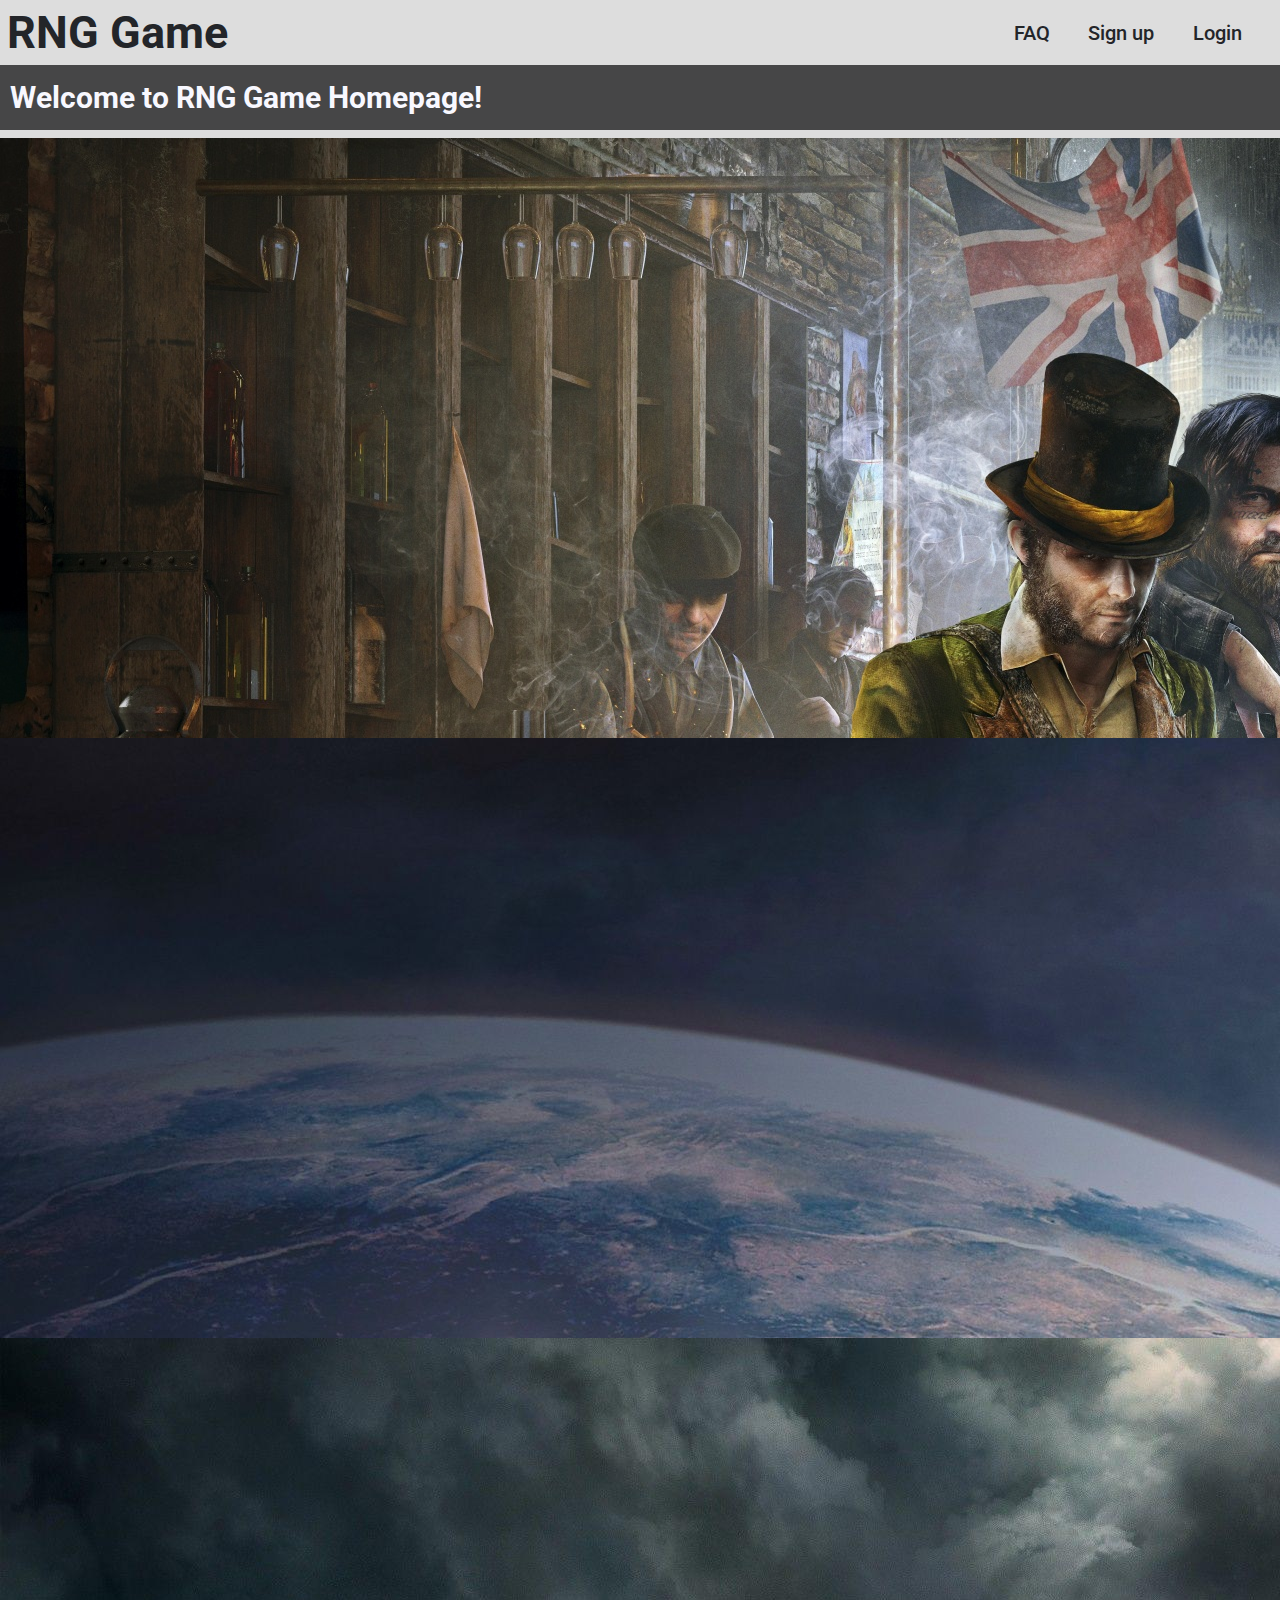
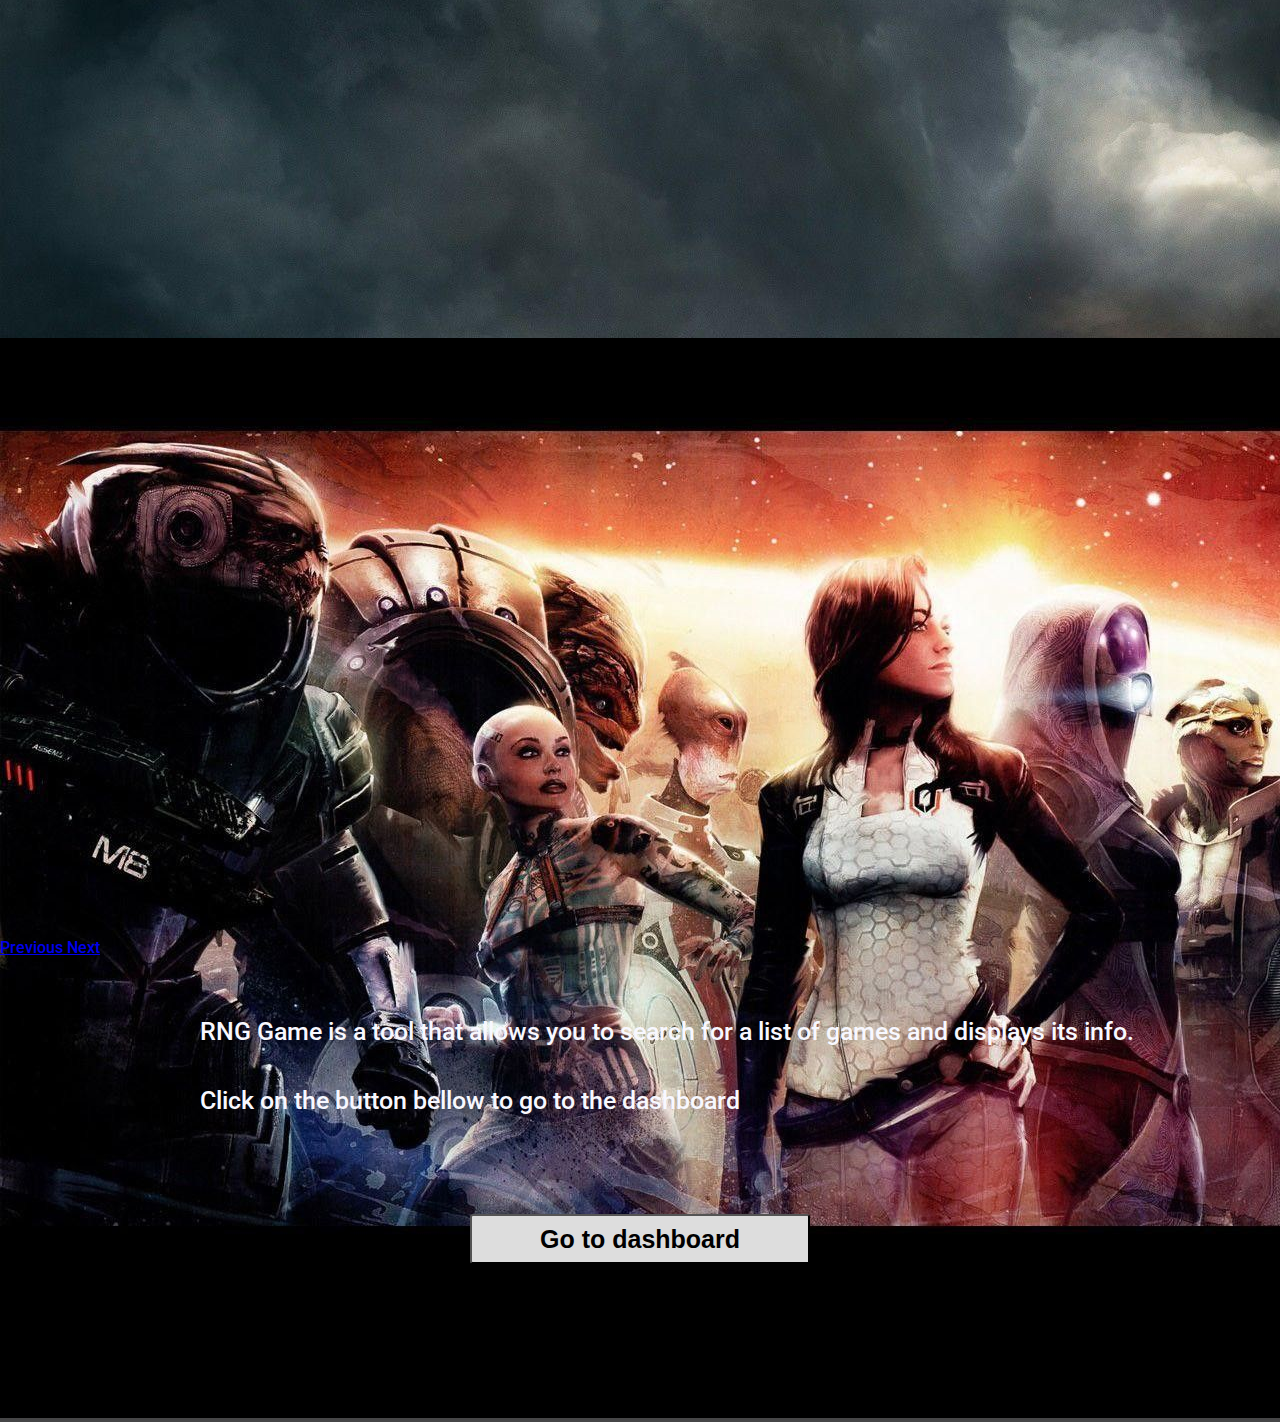
==== index.html @ 37b10940 "Add slides img. Made index responsive." ====
<!DOCTYPE html>
<html lang="en">
<head>
    <meta charset="UTF-8">
    <meta name="viewport" content="width=device-width, initial-scale=1, shrink-to-fit=no">
    <link rel="stylesheet" href="https://cdn.jsdelivr.net/npm/bootstrap@4.5.3/dist/css/bootstrap.min.css" integrity="sha384-TX8t27EcRE3e/ihU7zmQxVncDAy5uIKz4rEkgIXeMed4M0jlfIDPvg6uqKI2xXr2" crossorigin="anonymous">
    <link
      href="https://fonts.googleapis.com/css2?family=Roboto:wght@500&display=swap"
      rel="stylesheet"
    />
    <title>RNG Game</title>
    <link rel="stylesheet" href="css/main.css"/>
</head>
<body>
    <header>
      <nav>
       <div class = "nav-container">
        <div class = "title">
        <h1><a class = "title-link" href="index.html">RNG Game</a></h1>
        </div>
        <ul class = "nav-menu">
            <!--NAV BUTTONS-->
            <li><a href="faq.html">FAQ</a></li>
            <li><a href="signup.html">Sign up</a></li>
            <li><a href="login.html">Login</a></li>
        </ul>
       </div>
      </nav> 
      <section>
        <div class = "header-title">
          <h2 class = "index-header">Welcome to RNG Game Homepage!</h2>
          </div>
        </header>
        <div id="carouselExampleFade" class="carousel slide carousel-fade" data-ride="carousel">
          <div class="carousel-inner">
            <div class="carousel-item active">
              <img src="/images/slide1.jpg" class="d-block w-100" alt="index-background">
            </div>
            <div class="carousel-item">
              <img src="images/slide2.jpg" class="d-block w-100" alt="index-background2">
            </div>
            <div class="carousel-item">
              <img src="images/slide3.jpg" class="d-block w-100" alt="gta-slide">
            </div>
            <div class="carousel-item">
              <img src="images/masseffect.jpg" class="d-block w-100" alt="masseffect-background">
            </div>
          </div>
          <a class="carousel-control-prev" href="#carouselExampleFade" role="button" data-slide="prev">
            <span class="carousel-control-prev-icon" aria-hidden="true"></span>
            <span class="sr-only">Previous</span>
          </a>
          <a class="carousel-control-next" href="#carouselExampleFade" role="button" data-slide="next">
            <span class="carousel-control-next-icon" aria-hidden="true"></span>
            <span class="sr-only">Next</span>
          </a>
        </div>
        </section>
          <div class = "text-box-index">
            <div class =div-p1>
           <p class = "p2">RNG Game is a tool that allows you to search for a list of games and displays its info.</p>
          </div>
          <div class = div-p2>
           <p class = "p3"> Click on the button bellow to go to the dashboard</p>
          </div>
          </div>
           <div class = "button-div">
           <a onclick="getGames"  href="dashboard.html"><button  id ="list-btn" class ="random-game-btn" type = "button">Go to dashboard</button></a> 
       </div>
    <script src="scripts/API.js"></script>
    <script src="https://code.jquery.com/jquery-3.5.1.slim.min.js" integrity="sha384-DfXdz2htPH0lsSSs5nCTpuj/zy4C+OGpamoFVy38MVBnE+IbbVYUew+OrCXaRkfj" crossorigin="anonymous"></script>
<script src="https://cdn.jsdelivr.net/npm/bootstrap@4.5.3/dist/js/bootstrap.bundle.min.js" integrity="sha384-ho+j7jyWK8fNQe+A12Hb8AhRq26LrZ/JpcUGGOn+Y7RsweNrtN/tE3MoK7ZeZDyx" crossorigin="anonymous"></script>
   </body> 
  <!-- Footer -->
<footer class="page-footer font-small blue">

  <!-- Copyright -->
  <div class="footer-copyright text-center py-3">© 2020 Copyright
    <a href="https://mdbootstrap.com/"></a>
  </div>
  <!-- Copyright -->

</footer>
<!-- Footer -->
</html>
---- css/main.css ----
/* --- CSS RESET --- */

html,
body,
div,
span,
applet,
object,
iframe,
h1,
h2,
h3,
h4,
h5,
h6,
p,
blockquote,
pre,
a,
abbr,
acronym,
address,
big,
cite,
code,
del,
dfn,
em,
img,
ins,
kbd,
q,
s,
samp,
small,
strike,
strong,
sub,
sup,
tt,
var,
b,
u,
i,
center,
dl,
dt,
dd,
ol,
ul,
li,
fieldset,
form,
label,
legend,
table,
caption,
tbody,
tfoot,
thead,
tr,
th,
td,
article,
aside,
canvas,
details,
embed,
figure,
figcaption,
footer,
header,
hgroup,
menu,
nav,
output,
ruby,
section,
summary,
time,
mark,
audio,
video {
  margin: 0;
  padding: 0;
  border: 0;
  vertical-align: baseline;
  box-sizing: border-box;
}
/* HTML5 display-role reset for older browsers */
article,
aside,
details,
figcaption,
figure,
footer,
header,
hgroup,
menu,
nav,
section {
  display: block;
  box-sizing: border-box;
}
body {
  line-height: 1;
}
ol,
ul {
  list-style: none;
}
blockquote,
q {
  quotes: none;
}
blockquote:before,
blockquote:after,
q:before,
q:after {
  content: "";
  content: none;
}
table {
  border-collapse: collapse;
  border-spacing: 0;
}

/* --- CSS RESET END --- */

:root {

--grey-color: #DDDDDD;
--text-color: #232529;
--blue-color: #4db2e0;
--white-color: #F8F8FF;
--background-color: #232325d7;

    
}

/* Mobile phones */

/* Body */

body {
    font-family: 'Roboto', sans-serif;
    font-weight: 500;
    line-height: normal;
    background-color: var(--background-color);
    width: 100%
    
    
}


@media only screen and (max-width: 768px) {
    
    nav {
        position:relative;
        background-color: var(--grey-color);
        color: var(--text-color);
        width: 100%;
        height: 17vw;
        display: flex;
        justify-content: space-between;
        align-items: center
    }
    
    .nav-container {
        position: relative;
        color: var(--text-color);
        width: 100%;
        display:flex;
        justify-content: space-between;
        align-items: center;
    }
    
    h1 {
        padding-left: 7px;
        
        
    }
    
    .title-link{
        text-decoration: none;
        color: var(--text-color);
        font-size: 7vw;
        
        
    }
    
    .title-link:hover {
        text-decoration: none;
        color: var(--blue-color)
    }
    
    .nav-menu {
        display:flex;
        padding-right: 7px;
    }
    
    li {
        padding-left: 10px;
        
    }
    
    
    li a {
        text-decoration: none;
        font-size: 3.5vw;
        color: var(--text-color);
    }
    
    li a:focus {
        text-decoration:none;
        color: var(--blue-color)
    }
    
    li a:hover {
        text-decoration:none;
        color: var(--blue-color)
    }
    
    
    .header-title{
        width: 100%;
        margin-top: 5%;
        padding-bottom: 3vw;
        border-bottom: 1vw solid var(--grey-color)
        
    }
    
    .index-header{
    
        display: inline-block;
        width: 100%;
        
    
    }
    
    h2 {
        width: 50%;
        margin: 0 auto;
        font-size: 5.5vw;
        color: var(--white-color)
    }
    
    .header-subtitle {
        width: 50%;
        margin: 0 auto;
        
    }
    
        
    
    .text-box-index {
        display: flex;
        flex-direction: column;
        padding:10vw 10vw 5vw 10vw;
        color: var(--white-color);
        text-align: center;
    
    }

    
    p {
        padding-bottom: 3vw;
        font-size: 3vw;
        width: 100%;
        text-align: justify;
    }
    

.button-div {
    text-align: center;
    padding-bottom: 10vw;

}

    .random-game-btn {
        margin-top: 1.5%;
        background-color: var(--grey-color);
        border: 1vw solid var(--grey-color);
        font-size: 3vw;
        width: 40%;
        border-radius: 0.5vw;
        font-weight: bold;
    
        
       
    }
    
    
    
  footer {
      font-size: 11px;
      color: var(--text-color);
  }



/*Signup & Login*/





.signup-title {
    width: 50%;
    margin: 0 auto;
    margin-top: 7%;
    padding-bottom: 7vw;
}



.wrapper {

    margin-left: 3%;
    margin-right: 3%;
}

.signup-form {

    display: flex;
    flex-direction: column;

}

.input-fields {
    display: flex;
    flex-direction: column;
    width: 100%;
    
}

input {
    width: 100%;
    margin-bottom: 3vw;
    height: 5vw;
    font-size: 2.5vw;
    background-color: var(--white-color);
    color: var(--text-color);
    
}


.submit-div {
    margin-left: 0;
}

.submit-btn {
    background-color: var(--grey-color);
    padding: 2vw;
    border-radius: 1vw;
    width: 34vw;
    font-size: 3vw;
    font-weight: bold;
    

}





/*Dashboard*/

.gameslist-title {
    width: 100%;
    margin-top: 3%;
    margin-bottom: 4%;
    
    
}

.display-text {

    width: 100%;
    font-size: 4.3vw;
    padding-left: 3.2%;
    
    
    
    
}


.games-list {
    margin-top: 5%;
    margin-left: 20%;
    
}

.dashboard-btns-group{
    width: 100%;
    display:flex;
    flex-direction: row;
    align-content: space-around;

}

.dashboard-btns {
    padding-top: 1vw;
    padding-bottom: 1vw;
    border-radius: 0.2vw;
    width: 100%;
    font-size: 3vw;
    margin-left: 10%

    
    
    
}

.dashboard-border {
    height: 5vw;
    border-bottom: 0.7vw solid var(--grey-color); 
}



.games-list img{
    width: 100%;
}

.games-list h5 {
    font-size: 4.5vw;
}

.games-list p {

    font-size: 3.5vw;
}

/*FAQ*/

.FAQ-title {
    
    margin-top: 7%; 
    width: 100%;
    margin-bottom: 5%;
    
}

.FAQ-h2 {
    
    display: inline-block;
    margin-left: 13%;
    width: 100%;
    font-size: 5.5vw;
}


}


@media only screen and (min-width: 769px) {
    
    nav {
           position:relative;
           background-color: var(--grey-color);
           color: var(--text-color);
           width: 100%;
           height: 65px;
           display: flex;
           justify-content: space-between;
           align-items: center
       }
   
       .nav-container {
           position: relative;
           color: var(--text-color);
           width: 100%;
           display:flex;
           justify-content: space-between;
           align-items: center;
       }   
   
   
       h1 {
           padding-left: 7px;
           
           
       }
   
       .title-link{
           text-decoration: none;
           color: var(--text-color);
           font-size: 45px;
           
           
       }
       
       .title-link:hover {
           text-decoration: none;
           color: var(--blue-color)
       }
   
       .nav-menu {
           display:flex;
           justify-content: space-between;
           padding-right: 3vw;
       }
       
       li {
           padding-left: 3vw;
           
       }
       
       
       li a {
           text-decoration: none;
           font-size: 20px;
           color: var(--text-color);
       }
       
       li a:focus {
           text-decoration:none;
           color: var(--blue-color)
       }
       
       li a:hover {
           text-decoration:none;
           color: var(--blue-color)
       }
       
       
       .header-title{
           width: 100%;
           margin-top: 15px;
           padding-bottom: 10px;
           border-bottom: 8px solid var(--grey-color)
           
       }
       
       .index-header{
       
           display: inline-block;
           width: 100%;
           
       
       }
       
       h2 {
           width: 50%;
           margin: 0 auto;
           font-size: 30px;
           color: var(--white-color);
           padding-left: 10px;
           padding-bottom: 5px;
       }
       
       .header-subtitle {
           width: 50%;
           margin: 0 auto;
           
       }
       
       .carousel-item {
           height: 400px ;
           background: no-repeat center center scroll;
           -webkit-background-size: cover;
           -moz-background-size: cover;
           -o-background-size: cover;
           background-size: cover;
           object-fit: cover !important;
   
       }
   
       
           
   
       .text-box-index {
           
           
           padding-top: 60px;
           color: var(--white-color);
           padding-left: 50px;
           padding-bottom: 30px;
        
           
       }

       .button-div {
        text-align: center;
        padding-bottom: 10vw;
    
    }

       
       p {
           padding-bottom: 40px;
           font-size: 25px;
           width: 100%;
           
       }
       
       
       .random-game-btn {
           margin-top: 1.5%;
           background-color: var(--grey-color);
           width: 40%;
           height: 50px;
           font-size: 25px;
           border-radius: 3px;
           font-weight: bold;
           
           
          
       }
       
       
       footer {
           top: 90%; 
           left: 0; 
           right: 0; 
           bottom: 0;
           min-width: 200px;
          
       
       }
       
       footer p {
           margin-top: 60px;
           color: var(--white-color);
           font-size: 9px;
           text-align: center; 
       
       }
   
   
   }


   @media only screen and (min-width: 1025px) {


    nav {
        position:relative;
        background-color: var(--grey-color);
        color: var(--text-color);
        width: 100%;
        height: 65px;
        display: flex;
        justify-content: space-between;
        align-items: center
    }

    .nav-container {
        position: relative;
        color: var(--text-color);
        width: 100%;
        display:flex;
        justify-content: space-between;
        align-items: center;
    }   


    h1 {
        padding-left: 7px;
        
        
    }

    .title-link{
        text-decoration: none;
        color: var(--text-color);
        font-size: 45px;
        
        
    }
    
    .title-link:hover {
        text-decoration: none;
        color: var(--blue-color)
    }

    .nav-menu {
        display:flex;
        justify-content: space-between;
        padding-right: 3vw;
    }
    
    li {
        padding-left: 3vw;
        
    }
    
    
    li a {
        text-decoration: none;
        font-size: 20px;
        color: var(--text-color);
    }
    
    li a:focus {
        text-decoration:none;
        color: var(--blue-color)
    }
    
    li a:hover {
        text-decoration:none;
        color: var(--blue-color)
    }
    
    
    .header-title{
        width: 100%;
        margin-top: 15px;
        padding-bottom: 10px;
        border-bottom: 8px solid var(--grey-color)
        
    }
    
    .index-header{
    
        display: inline-block;
        width: 100%;
        
    
    }
    
    h2 {
        width: 50%;
        margin: 0 auto;
        font-size: 30px;
        color: var(--white-color);
        padding-left: 10px;
        padding-bottom: 5px;
    }
    
    .header-subtitle {
        width: 50%;
        margin: 0 auto;
        
    }
    
    .carousel-item {
        height: 600px ;
        background: no-repeat center center scroll;
        -webkit-background-size: cover;
        -moz-background-size: cover;
        -o-background-size: cover;
        background-size: cover;
        object-fit: cover !important;

    }

    
        

    .text-box-index {
        
        
        padding-top: 60px;
        color: var(--white-color);
        padding-left: 200px;
        padding-bottom: 40px;
     
        
    }

    

    .button-div {
     text-align: center;
     padding-bottom: 10vw;
 
 }

    
    p {
        padding-bottom: 40px;
        font-size: 25px;
        width: 100%;
        
    }
    
    
    .random-game-btn {
        margin-top: 1.5%;
        background-color: var(--grey-color);
        max-width: 340px;
        height: 50px;
        font-size: 25px;
        border-radius: 3px;
        font-weight: bold;
        
        
       
    }
    
    
    footer {
        top: 90%; 
        left: 0; 
        right: 0; 
        bottom: 0;
        min-width: 200px;
       
    
    }
    
    footer p {
        margin-top: 60px;
        color: var(--white-color);
        font-size: 9px;
        text-align: center; 
    
    }












}
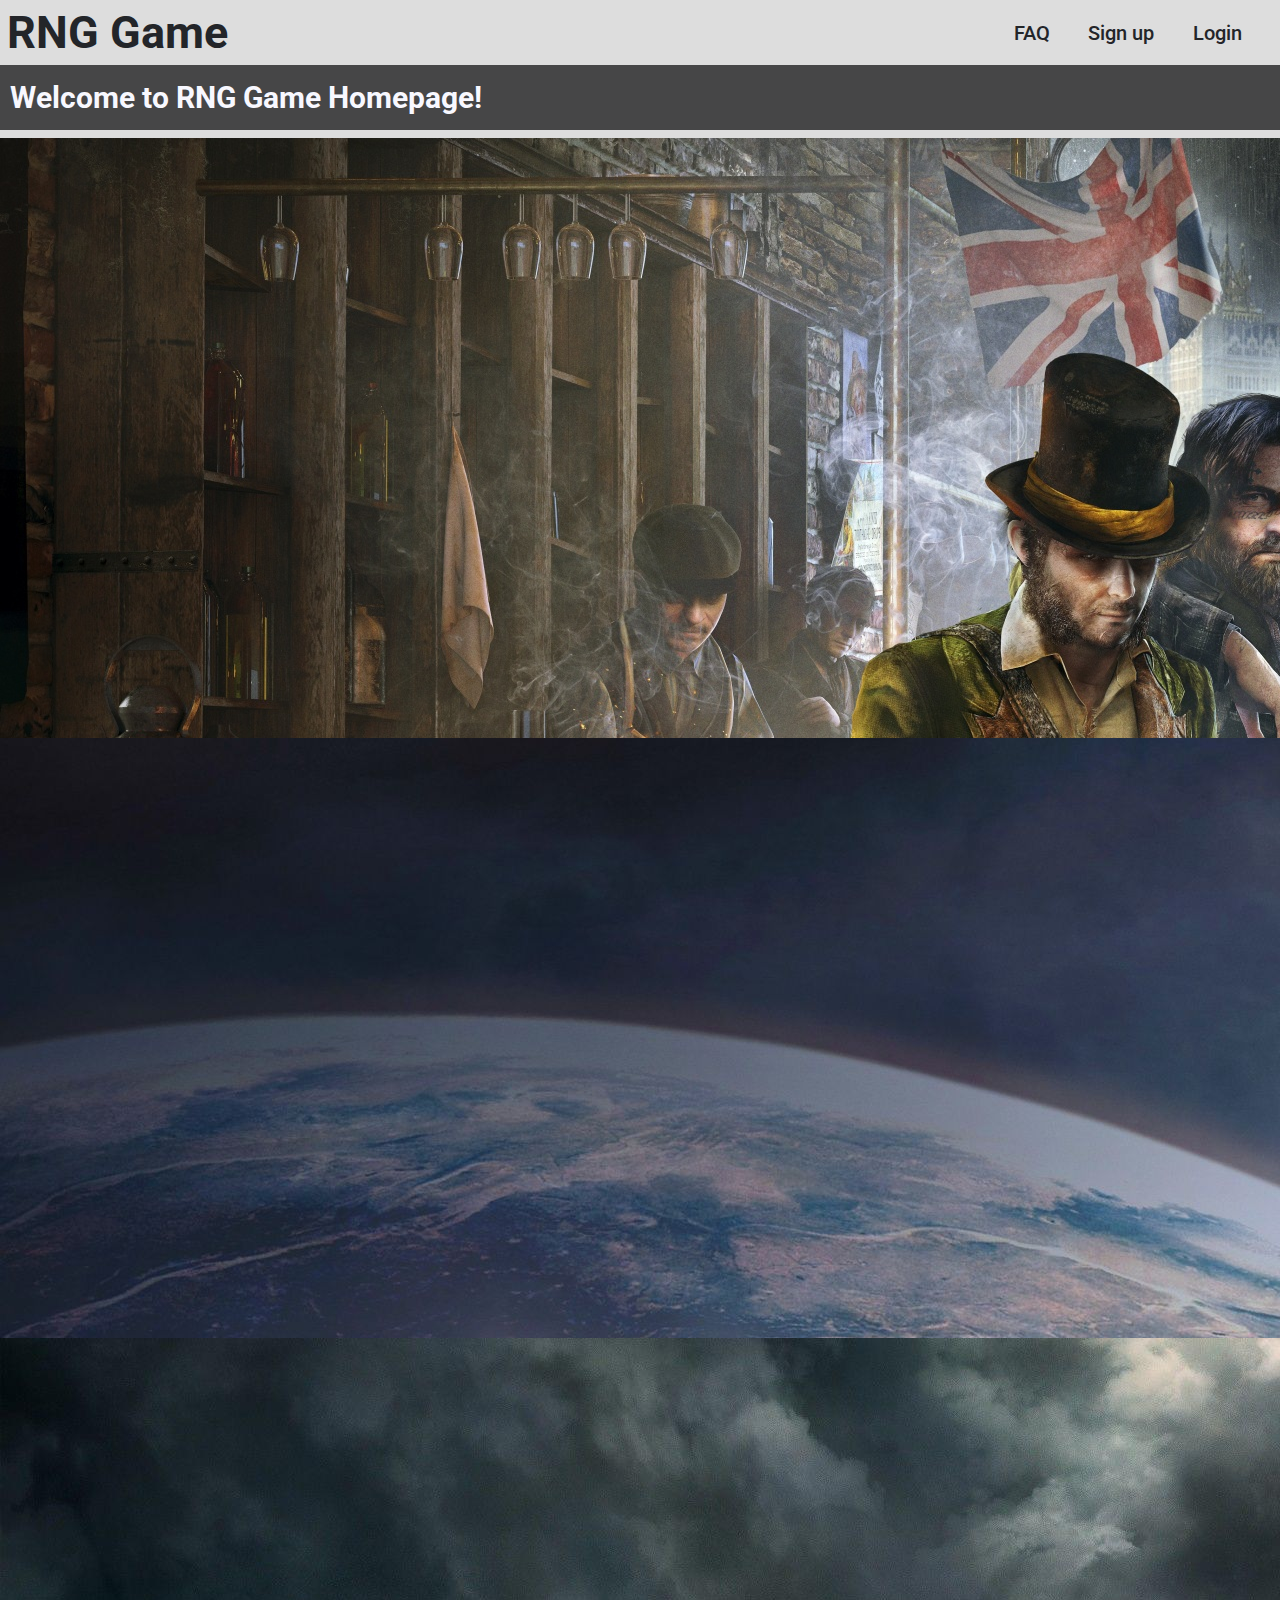
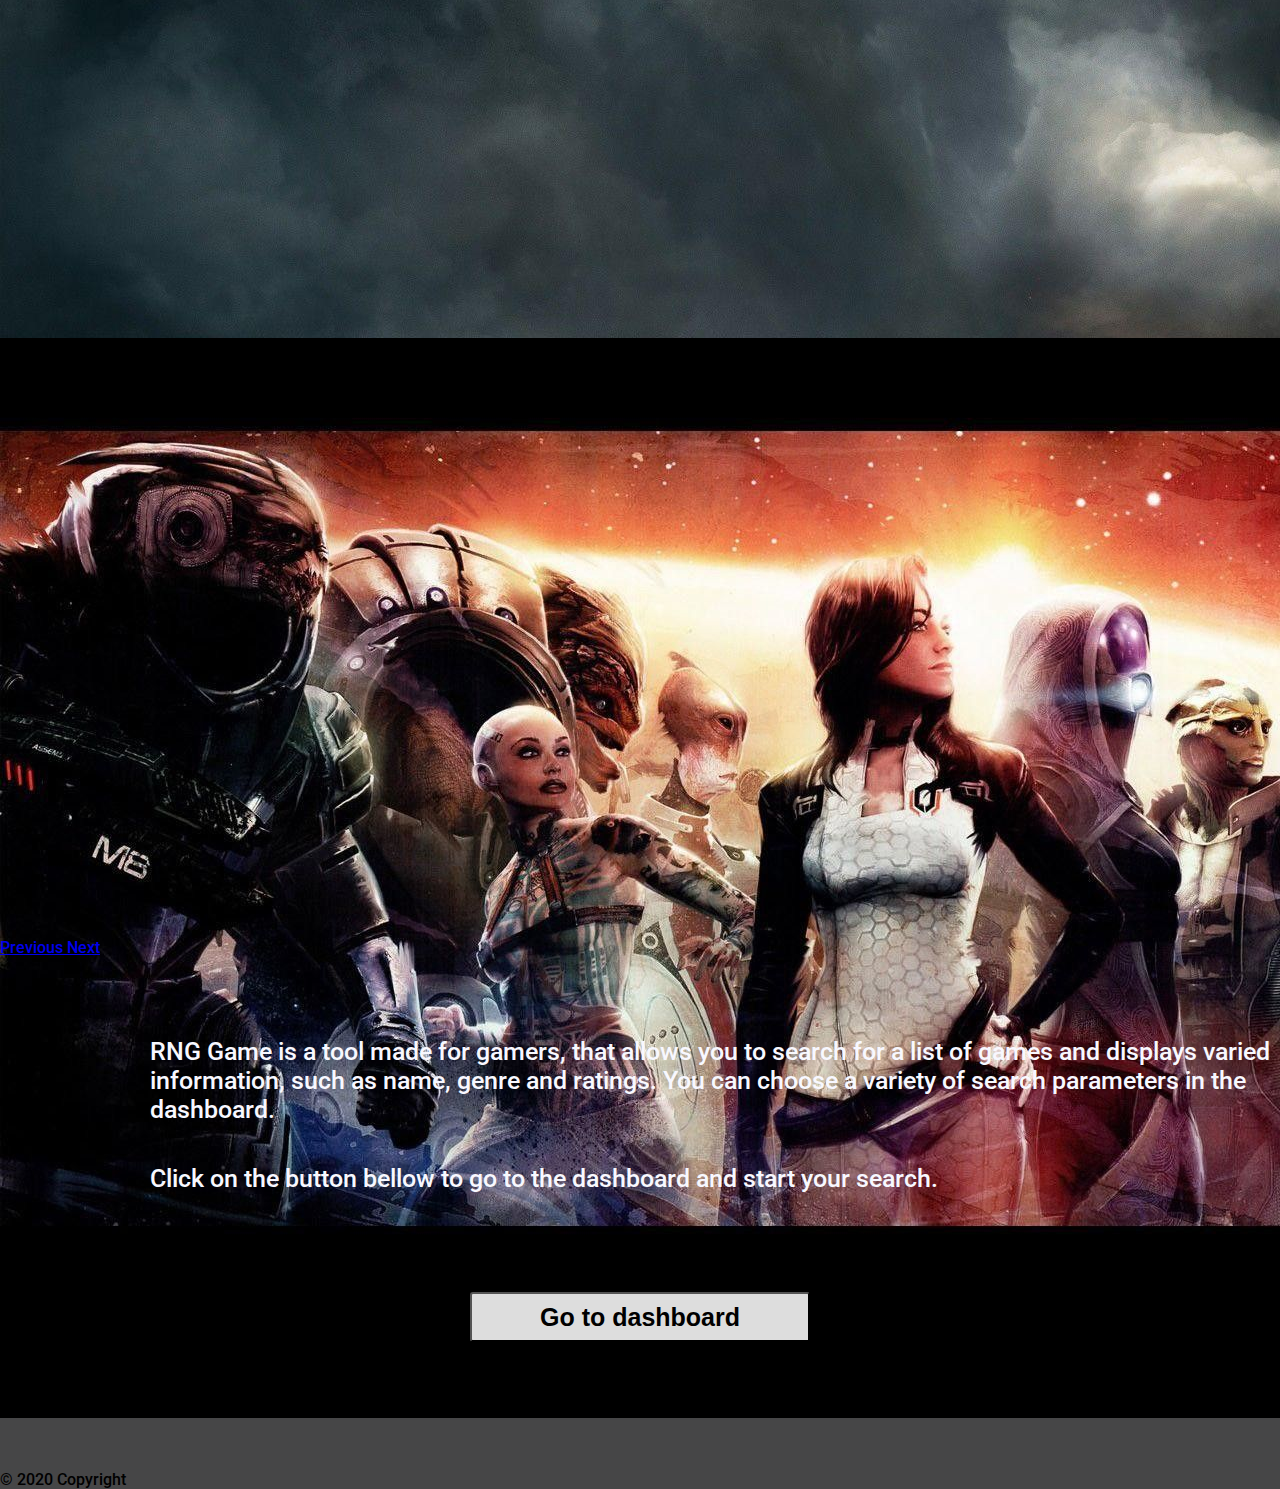
==== commit fb8c0a51: "Add randomList.js with function.Change styling on dashboard h2." ====
--- a/index.html
+++ b/index.html
@@ -58,14 +58,14 @@
         </section>
           <div class = "text-box-index">
             <div class =div-p1>
-           <p class = "p2">RNG Game is a tool that allows you to search for a list of games and displays its info.</p>
+           <p class = "p2">RNG Game is a tool made for gamers, that allows you to search for a list of games and displays varied information, such as name, genre and ratings. You can choose a variety of search parameters in the dashboard.</p>
           </div>
           <div class = div-p2>
-           <p class = "p3"> Click on the button bellow to go to the dashboard</p>
+           <p class = "p3"> Click on the button bellow to go to the dashboard and start your search.</p>
           </div>
           </div>
            <div class = "button-div">
-           <a onclick="getGames"  href="dashboard.html"><button  id ="list-btn" class ="random-game-btn" type = "button">Go to dashboard</button></a> 
+           <a   href="dashboard.html"><button  id ="list-btn" class ="random-game-btn" type = "button">Go to dashboard</button></a> 
        </div>
     <script src="scripts/API.js"></script>
     <script src="https://code.jquery.com/jquery-3.5.1.slim.min.js" integrity="sha384-DfXdz2htPH0lsSSs5nCTpuj/zy4C+OGpamoFVy38MVBnE+IbbVYUew+OrCXaRkfj" crossorigin="anonymous"></script>
--- a/css/main.css
+++ b/css/main.css
@@ -633,6 +633,83 @@
    }
 
 
+/*dashboard*/
+
+.gameslist-title {
+    margin-top: 7%;
+    padding-bottom: 15px;
+    text-align: center;
+    width: 100%;
+    
+    
+    
+}
+
+.display-text {
+
+    width: 100%;
+    font-size: 30px;
+    padding-left: 3.2%;
+    
+    
+    
+    
+}
+
+
+.games-list {
+
+    display: flex;
+    flex-direction: column;
+    margin: 0 auto;
+    
+    
+    
+}
+
+.dashboard-btns-group{
+    width: 100%;
+    display:flex;
+    flex-direction: row;
+    align-content: space-around;
+    padding-left: 40px;
+
+}
+
+.dashboard-btns {
+    padding-top: 1vw;
+    padding-bottom: 1vw;
+    border-radius: 0.2vw;
+    width: 100%;
+    font-size: 3vw;
+    margin-left: 10%
+
+    
+    
+    
+}
+
+.dashboard-border {
+    height: 5vw;
+    border-bottom: 0.7vw solid var(--grey-color); 
+}
+
+
+
+.games-list img{
+    width: 100%;
+}
+
+.games-list h5 {
+    font-size: 4.5vw;
+}
+
+.games-list p {
+
+    font-size: 3.5vw;
+}
+
+
    @media only screen and (min-width: 1025px) {
 
 
@@ -753,9 +830,9 @@
     .text-box-index {
         
         
-        padding-top: 60px;
+        padding-top: 80px;
         color: var(--white-color);
-        padding-left: 200px;
+        padding-left: 150px;
         padding-bottom: 40px;
      
         
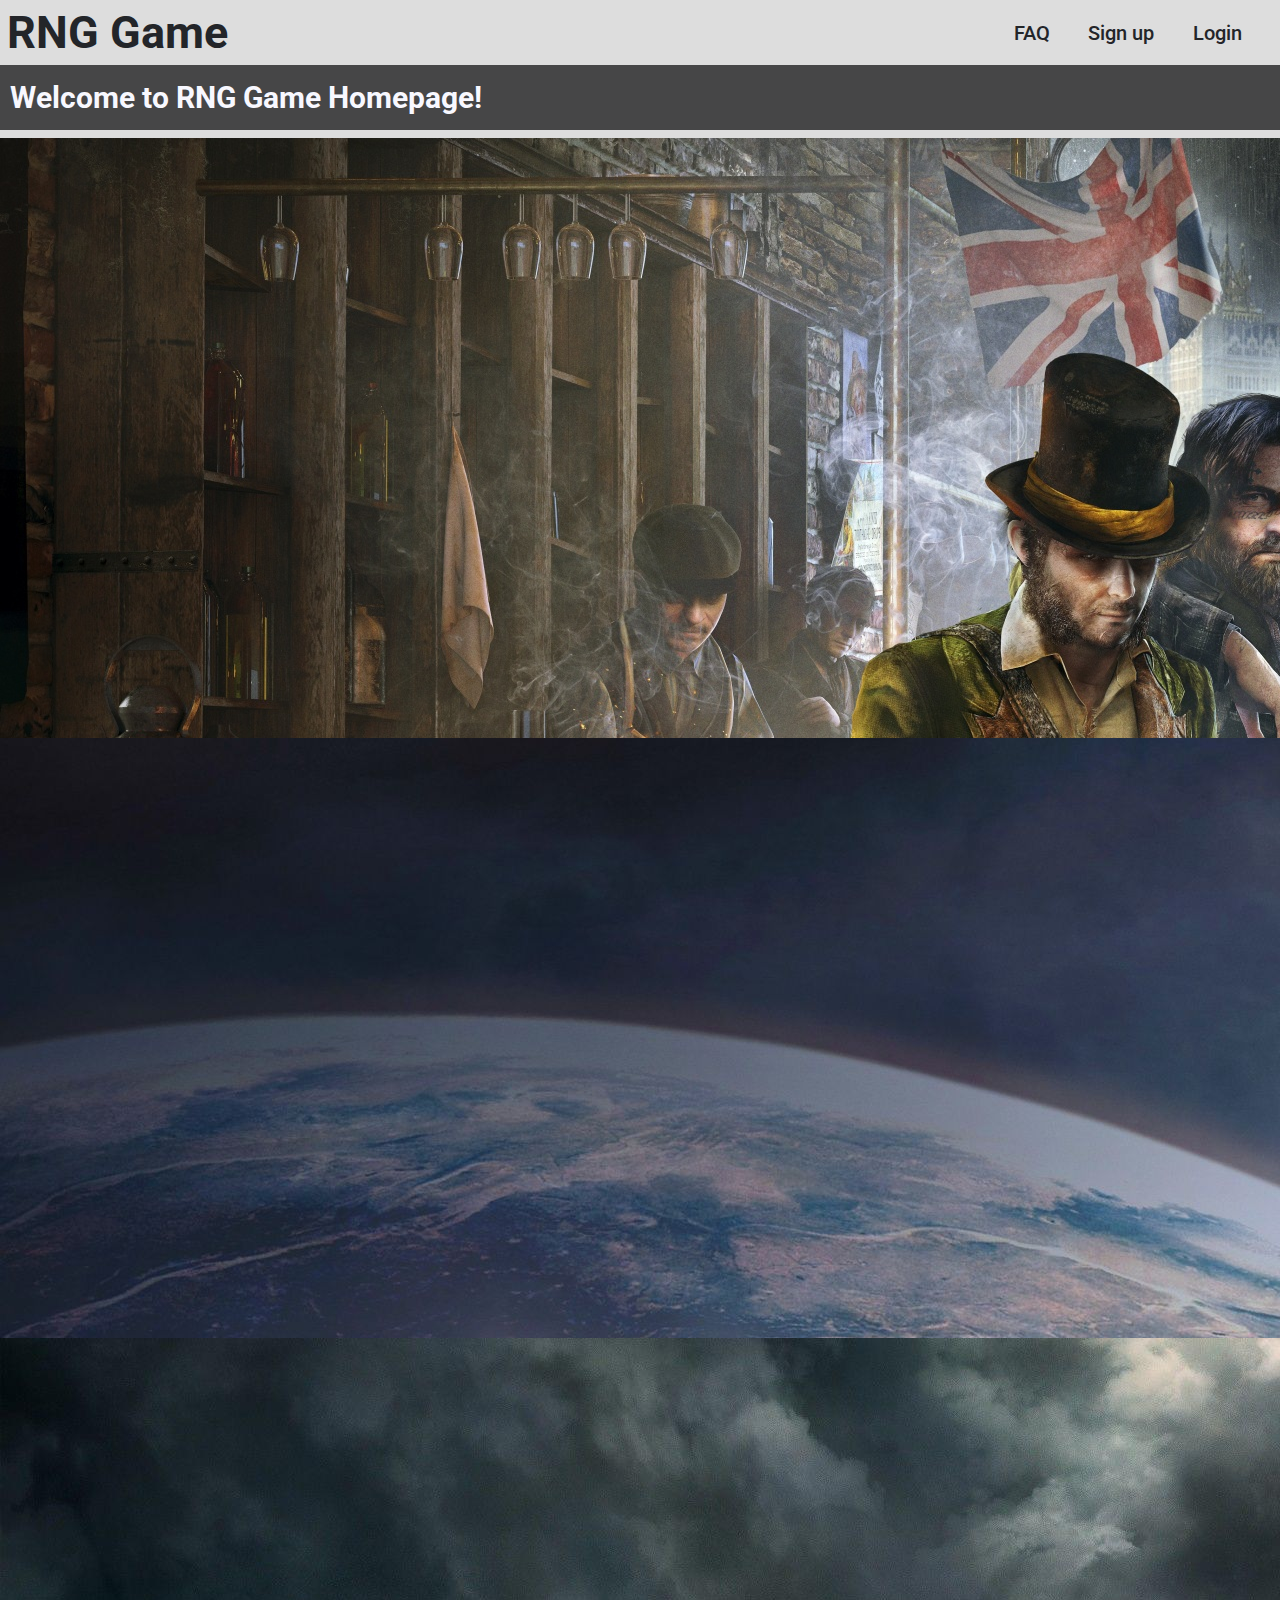
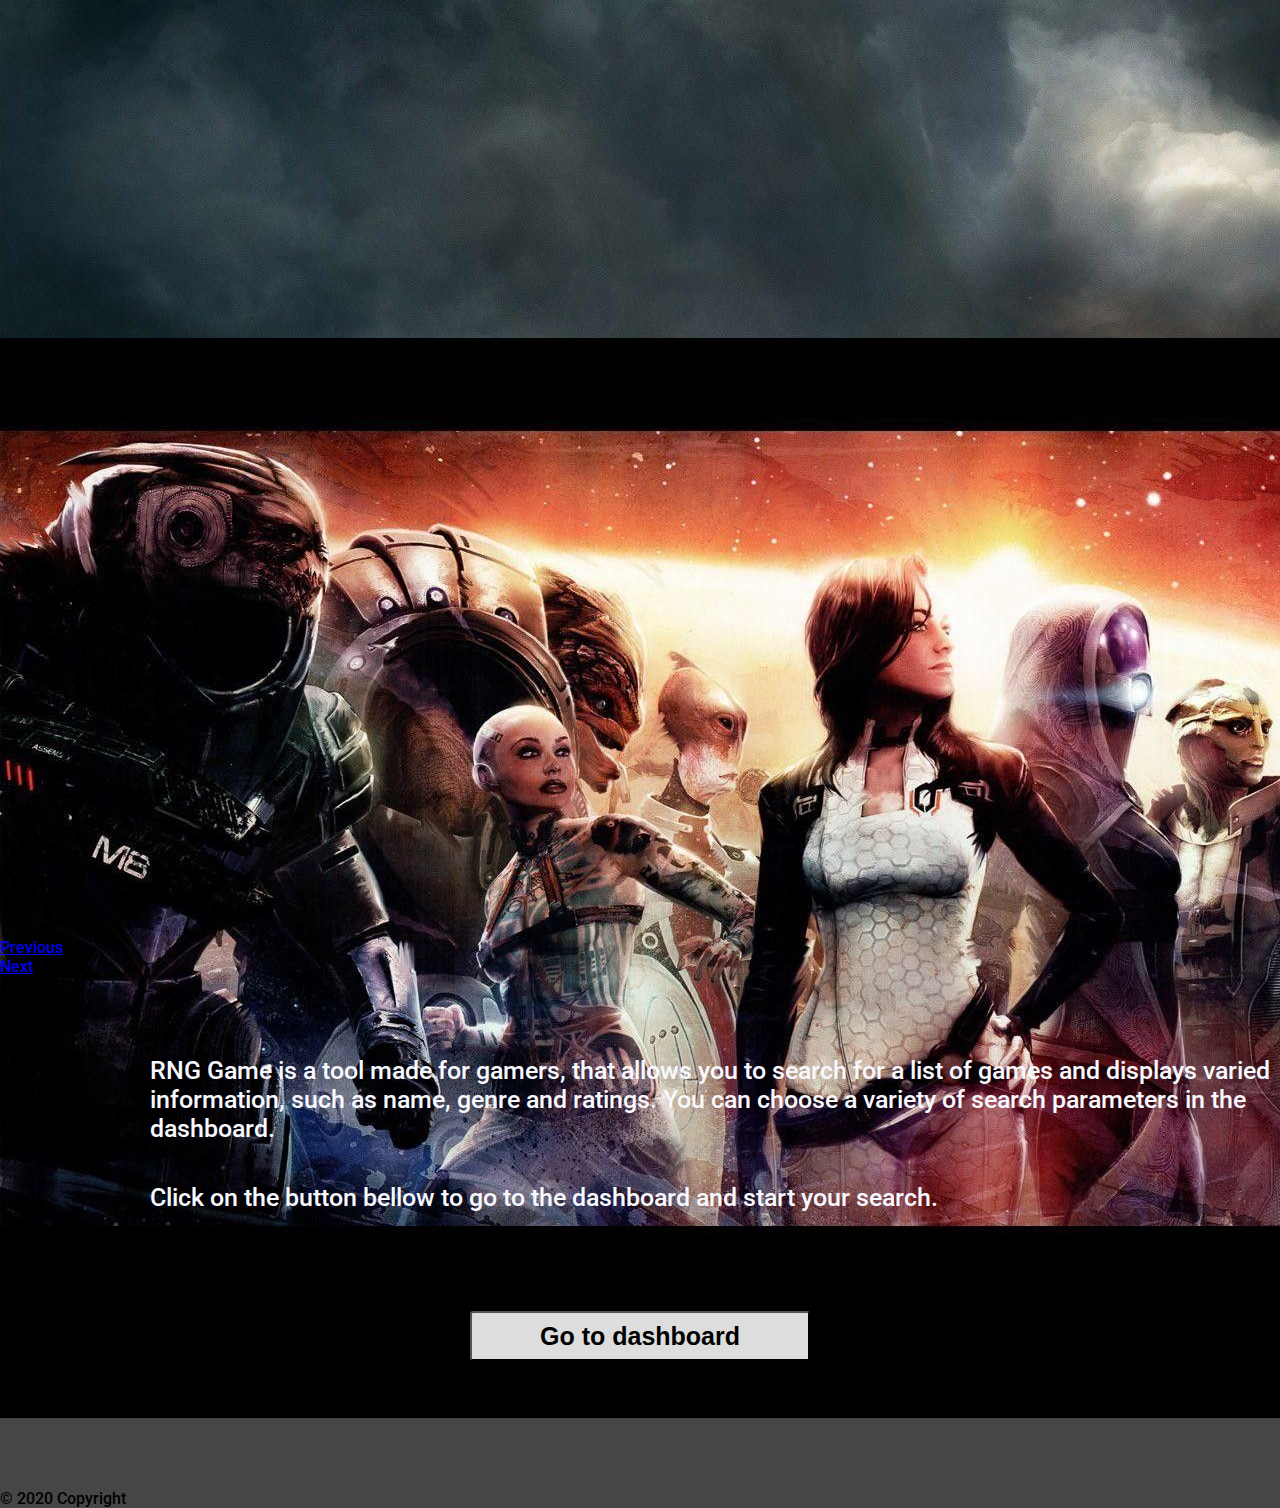
==== commit 97621e3e: "Style dashboard. Now responsive." ====
--- a/index.html
+++ b/index.html
@@ -65,7 +65,7 @@
           </div>
           </div>
            <div class = "button-div">
-           <a   href="dashboard.html"><button  id ="list-btn" class ="random-game-btn" type = "button">Go to dashboard</button></a> 
+           <a onclick="getGames"  href="dashboard.html"><button  id ="list-btn" class ="random-game-btn" type = "button">Go to dashboard</button></a> 
        </div>
     <script src="scripts/API.js"></script>
     <script src="https://code.jquery.com/jquery-3.5.1.slim.min.js" integrity="sha384-DfXdz2htPH0lsSSs5nCTpuj/zy4C+OGpamoFVy38MVBnE+IbbVYUew+OrCXaRkfj" crossorigin="anonymous"></script>
--- a/css/main.css
+++ b/css/main.css
@@ -176,17 +176,13 @@
     }
     
     h1 {
-        padding-left: 7px;
-        
-        
+        padding-left: 7px; 
     }
     
     .title-link{
         text-decoration: none;
         color: var(--text-color);
         font-size: 7vw;
-        
-        
     }
     
     .title-link:hover {
@@ -200,8 +196,7 @@
     }
     
     li {
-        padding-left: 10px;
-        
+        padding-left: 10px; 
     }
     
     
@@ -227,15 +222,11 @@
         margin-top: 5%;
         padding-bottom: 3vw;
         border-bottom: 1vw solid var(--grey-color)
-        
     }
     
     .index-header{
-    
         display: inline-block;
         width: 100%;
-        
-    
     }
     
     h2 {
@@ -248,7 +239,6 @@
     .header-subtitle {
         width: 50%;
         margin: 0 auto;
-        
     }
     
         
@@ -259,7 +249,6 @@
         padding:10vw 10vw 5vw 10vw;
         color: var(--white-color);
         text-align: center;
-    
     }
 
     
@@ -274,7 +263,6 @@
 .button-div {
     text-align: center;
     padding-bottom: 10vw;
-
 }
 
     .random-game-btn {
@@ -285,9 +273,6 @@
         width: 40%;
         border-radius: 0.5vw;
         font-weight: bold;
-    
-        
-       
     }
     
     
@@ -300,10 +285,6 @@
 
 
 /*Signup & Login*/
-
-
-
-
 
 .signup-title {
     width: 50%;
@@ -324,14 +305,12 @@
 
     display: flex;
     flex-direction: column;
-
 }
 
 .input-fields {
     display: flex;
     flex-direction: column;
     width: 100%;
-    
 }
 
 input {
@@ -341,7 +320,6 @@
     font-size: 2.5vw;
     background-color: var(--white-color);
     color: var(--text-color);
-    
 }
 
 
@@ -356,8 +334,6 @@
     width: 34vw;
     font-size: 3vw;
     font-weight: bold;
-    
-
 }
 
 
@@ -370,67 +346,64 @@
     width: 100%;
     margin-top: 3%;
     margin-bottom: 4%;
-    
-    
 }
 
 .display-text {
 
     width: 100%;
-    font-size: 4.3vw;
-    padding-left: 3.2%;
-    
-    
-    
-    
-}
-
-
-.games-list {
-    margin-top: 5%;
-    margin-left: 20%;
-    
+    font-size: 30px;
+    padding-left: 2%;
 }
 
 .dashboard-btns-group{
     width: 100%;
     display:flex;
     flex-direction: row;
-    align-content: space-around;
-
+    align-content: center
 }
 
 .dashboard-btns {
-    padding-top: 1vw;
-    padding-bottom: 1vw;
+
     border-radius: 0.2vw;
     width: 100%;
-    font-size: 3vw;
-    margin-left: 10%
-
-    
-    
-    
-}
+    font-size: 3.5vw;
+    
+}
+
+
 
 .dashboard-border {
     height: 5vw;
-    border-bottom: 0.7vw solid var(--grey-color); 
-}
-
-
-
-.games-list img{
-    width: 100%;
-}
+     
+}
+
+
+
+span {
+    display: flex;
+    width: 100%;
+}
+
+.games-list {
+    padding-top: 10px;
+    display: flex;
+    flex-direction: column;
+    align-content: space-around
+}
+
+.games-list img {
+    width: 96.7vw;
+}
+
 
 .games-list h5 {
-    font-size: 4.5vw;
+    font-size: 24px;
+    color: var(--white-color)
 }
 
 .games-list p {
-
-    font-size: 3.5vw;
+    font-size: 17px;
+    color: var(--grey-color)
 }
 
 /*FAQ*/
@@ -440,7 +413,6 @@
     margin-top: 7%; 
     width: 100%;
     margin-bottom: 5%;
-    
 }
 
 .FAQ-h2 {
@@ -488,8 +460,7 @@
            text-decoration: none;
            color: var(--text-color);
            font-size: 45px;
-           
-           
+
        }
        
        .title-link:hover {
@@ -530,8 +501,7 @@
            width: 100%;
            margin-top: 15px;
            padding-bottom: 10px;
-           border-bottom: 8px solid var(--grey-color)
-           
+           border-bottom: 8px solid var(--grey-color)           
        }
        
        .index-header{
@@ -539,7 +509,6 @@
            display: inline-block;
            width: 100%;
            
-       
        }
        
        h2 {
@@ -565,35 +534,25 @@
            -o-background-size: cover;
            background-size: cover;
            object-fit: cover !important;
-   
-       }
-   
-       
-           
-   
-       .text-box-index {
-           
-           
+
+       }
+      
+       .text-box-index {        
            padding-top: 60px;
            color: var(--white-color);
            padding-left: 50px;
            padding-bottom: 30px;
-        
-           
+    
        }
 
        .button-div {
         text-align: center;
         padding-bottom: 10vw;
-    
-    }
-
-       
+    }       
        p {
            padding-bottom: 40px;
            font-size: 25px;
-           width: 100%;
-           
+           width: 100%;      
        }
        
        
@@ -606,8 +565,6 @@
            border-radius: 3px;
            font-weight: bold;
            
-           
-          
        }
        
        
@@ -617,8 +574,7 @@
            right: 0; 
            bottom: 0;
            min-width: 200px;
-          
-       
+
        }
        
        footer p {
@@ -629,88 +585,88 @@
        
        }
    
-   
-   }
-
-
-/*dashboard*/
+
+
+
+/*Dashboard*/
 
 .gameslist-title {
-    margin-top: 7%;
-    padding-bottom: 15px;
+    width: 100%;
+    margin-top: 3%;
+    margin-bottom: 4%;
     text-align: center;
-    width: 100%;
-    
-    
-    
 }
 
 .display-text {
 
     width: 100%;
-    font-size: 30px;
-    padding-left: 3.2%;
-    
-    
-    
-    
-}
-
-
-.games-list {
-
-    display: flex;
-    flex-direction: column;
-    margin: 0 auto;
-    
-    
-    
+    font-size: 40px;
+    padding-left: 2%;
 }
 
 .dashboard-btns-group{
     width: 100%;
     display:flex;
     flex-direction: row;
-    align-content: space-around;
-    padding-left: 40px;
+    align-content: center;
+    padding-left: 2%;
+    
 
 }
 
 .dashboard-btns {
-    padding-top: 1vw;
-    padding-bottom: 1vw;
+    
     border-radius: 0.2vw;
     width: 100%;
-    font-size: 3vw;
-    margin-left: 10%
-
-    
-    
-    
-}
+    font-size: 27px;
+    padding: 16px;
+ 
+
+}
+
+
 
 .dashboard-border {
     height: 5vw;
-    border-bottom: 0.7vw solid var(--grey-color); 
-}
-
-
-
-.games-list img{
-    width: 100%;
+     
+}
+
+
+
+span {
+    display: flex;
+    flex-direction: row;
+    width: 100vw;
+
+}
+
+.games-list {
+    padding-top: 10px;
+    width: 100vw;
+
+}
+
+.games-list img {
+
+    width: 100vw;
 }
 
 .games-list h5 {
-    font-size: 4.5vw;
+    font-size: 36px;
+    color: var(--white-color);
+    width: 90vw;
 }
 
 .games-list p {
 
-    font-size: 3.5vw;
-}
-
-
-   @media only screen and (min-width: 1025px) {
+    font-size: 28px;
+    color: var(--grey-color);
+    width: 80vw;
+}
+
+}
+
+ @media only screen and (min-width: 1025px) {
 
 
     nav {
@@ -824,26 +780,18 @@
 
     }
 
-    
-        
-
     .text-box-index {
-        
         
         padding-top: 80px;
         color: var(--white-color);
         padding-left: 150px;
         padding-bottom: 40px;
-     
-        
-    }
-
-    
+    }
+
 
     .button-div {
      text-align: center;
-     padding-bottom: 10vw;
- 
+     padding-bottom: 10vw; 
  }
 
     
@@ -851,7 +799,6 @@
         padding-bottom: 40px;
         font-size: 25px;
         width: 100%;
-        
     }
     
     
@@ -863,9 +810,6 @@
         font-size: 25px;
         border-radius: 3px;
         font-weight: bold;
-        
-        
-       
     }
     
     
@@ -875,8 +819,6 @@
         right: 0; 
         bottom: 0;
         min-width: 200px;
-       
-    
     }
     
     footer p {
@@ -884,12 +826,90 @@
         color: var(--white-color);
         font-size: 9px;
         text-align: center; 
-    
-    }
-
-
-
-
+    }
+
+
+
+/*Dashboard*/
+
+.gameslist-title {
+    width: 100%;
+    margin-top: 3%;
+    margin-bottom: 3%;
+}
+
+.display-text {
+
+    width: 100%;
+    font-size: 30px;
+    padding-left: 2%;
+}
+
+.dashboard-btns-group{
+    width: 100%;
+    display:flex;
+    flex-direction: row;
+    justify-content: center;
+}
+
+.dashboard-btns {
+
+    border-radius: 0.2vw;
+    width: 100%;
+    font-size: 18px;
+    
+    
+}
+
+
+
+.dashboard-border {
+    height: 50px;
+     
+}
+
+
+
+span {
+    display: flex;
+    max-width: 100%;
+}
+
+.games-list {
+    padding-top: 10px;
+    text-align: center;
+    justify-content: center;
+    max-width: 100%;
+    padding-left: 20%;
+    
+}
+
+.games-list div {
+    display:flex;
+    flex-direction: column;
+    justify-content:center;
+    align-content: center;
+    text-align: center;
+    
+}
+
+.games-list img {
+    width: 65vw;
+}
+
+
+.games-list h5 {
+    font-size: 35px;
+    color: var(--white-color);
+    text-align: left;
+    
+}
+
+.games-list p {
+    font-size: 17px;
+    color: var(--grey-color);
+    text-align: left;
+}
 
 
 
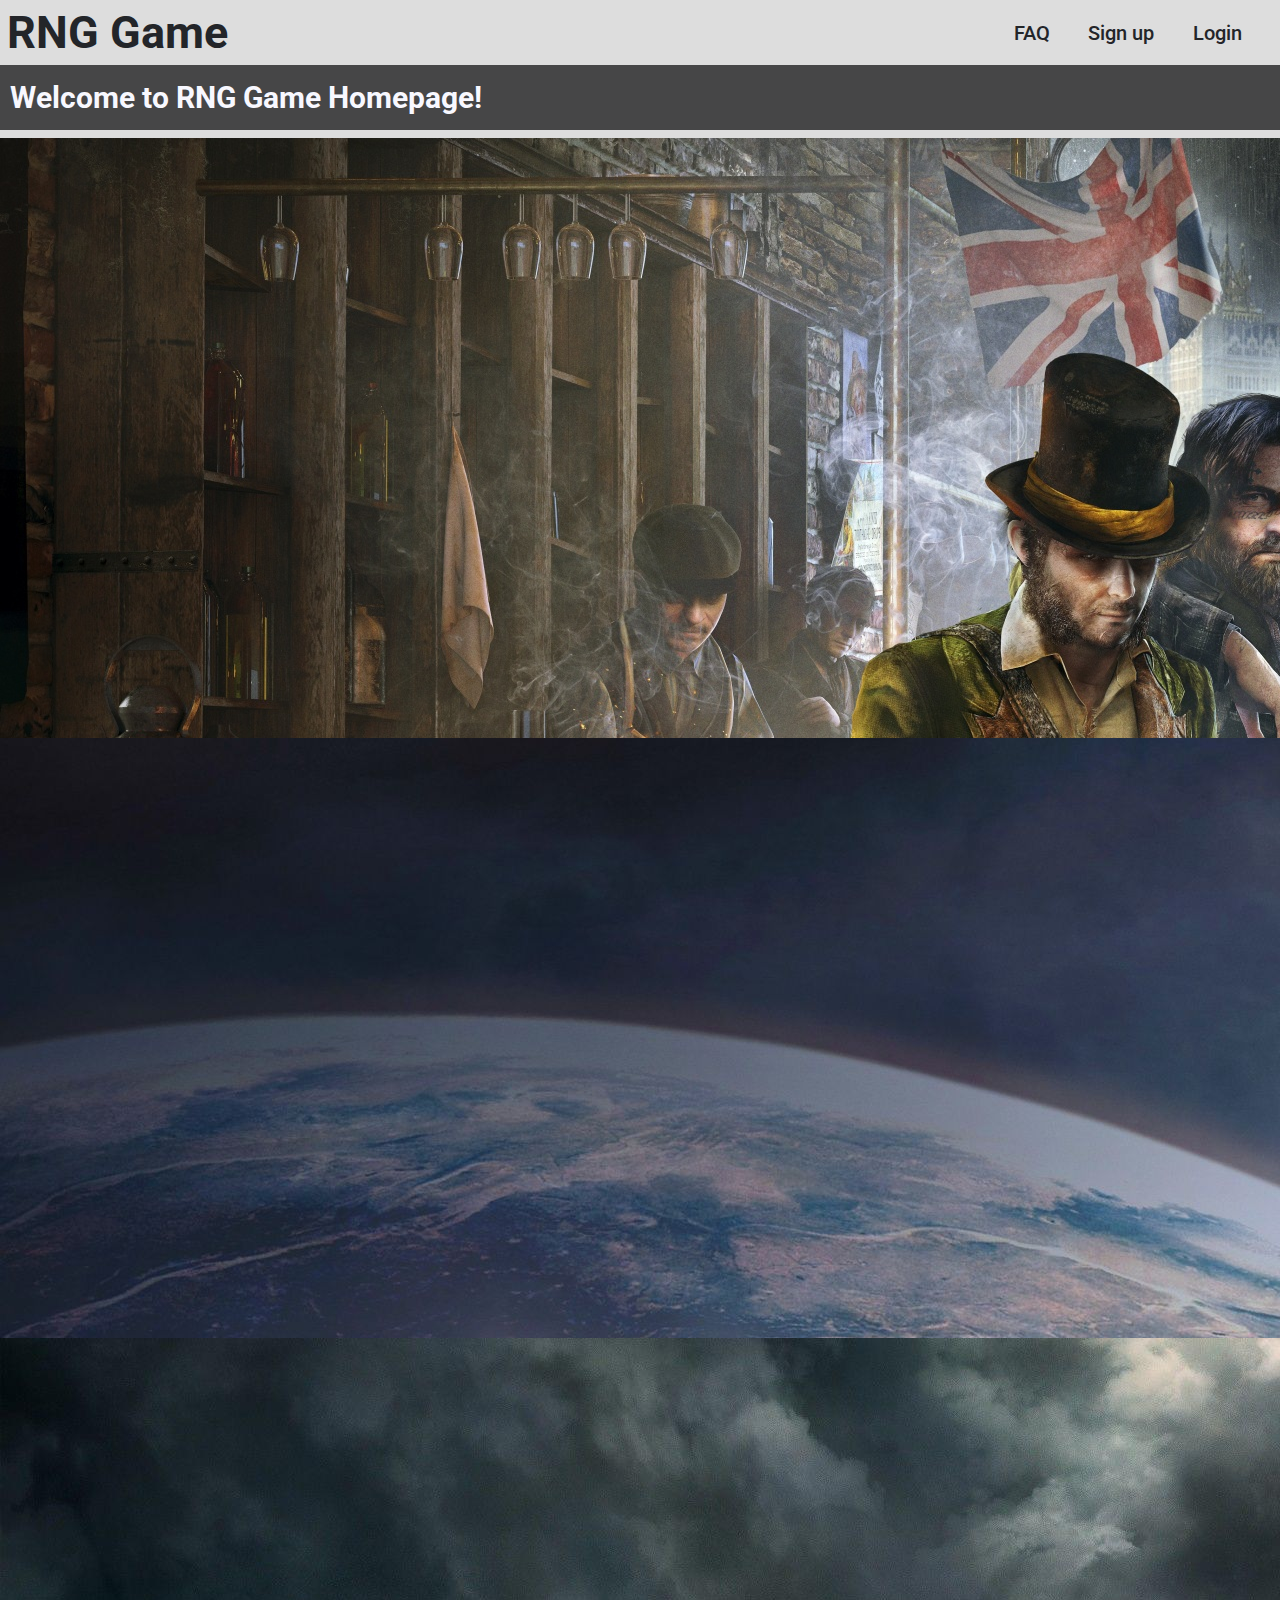
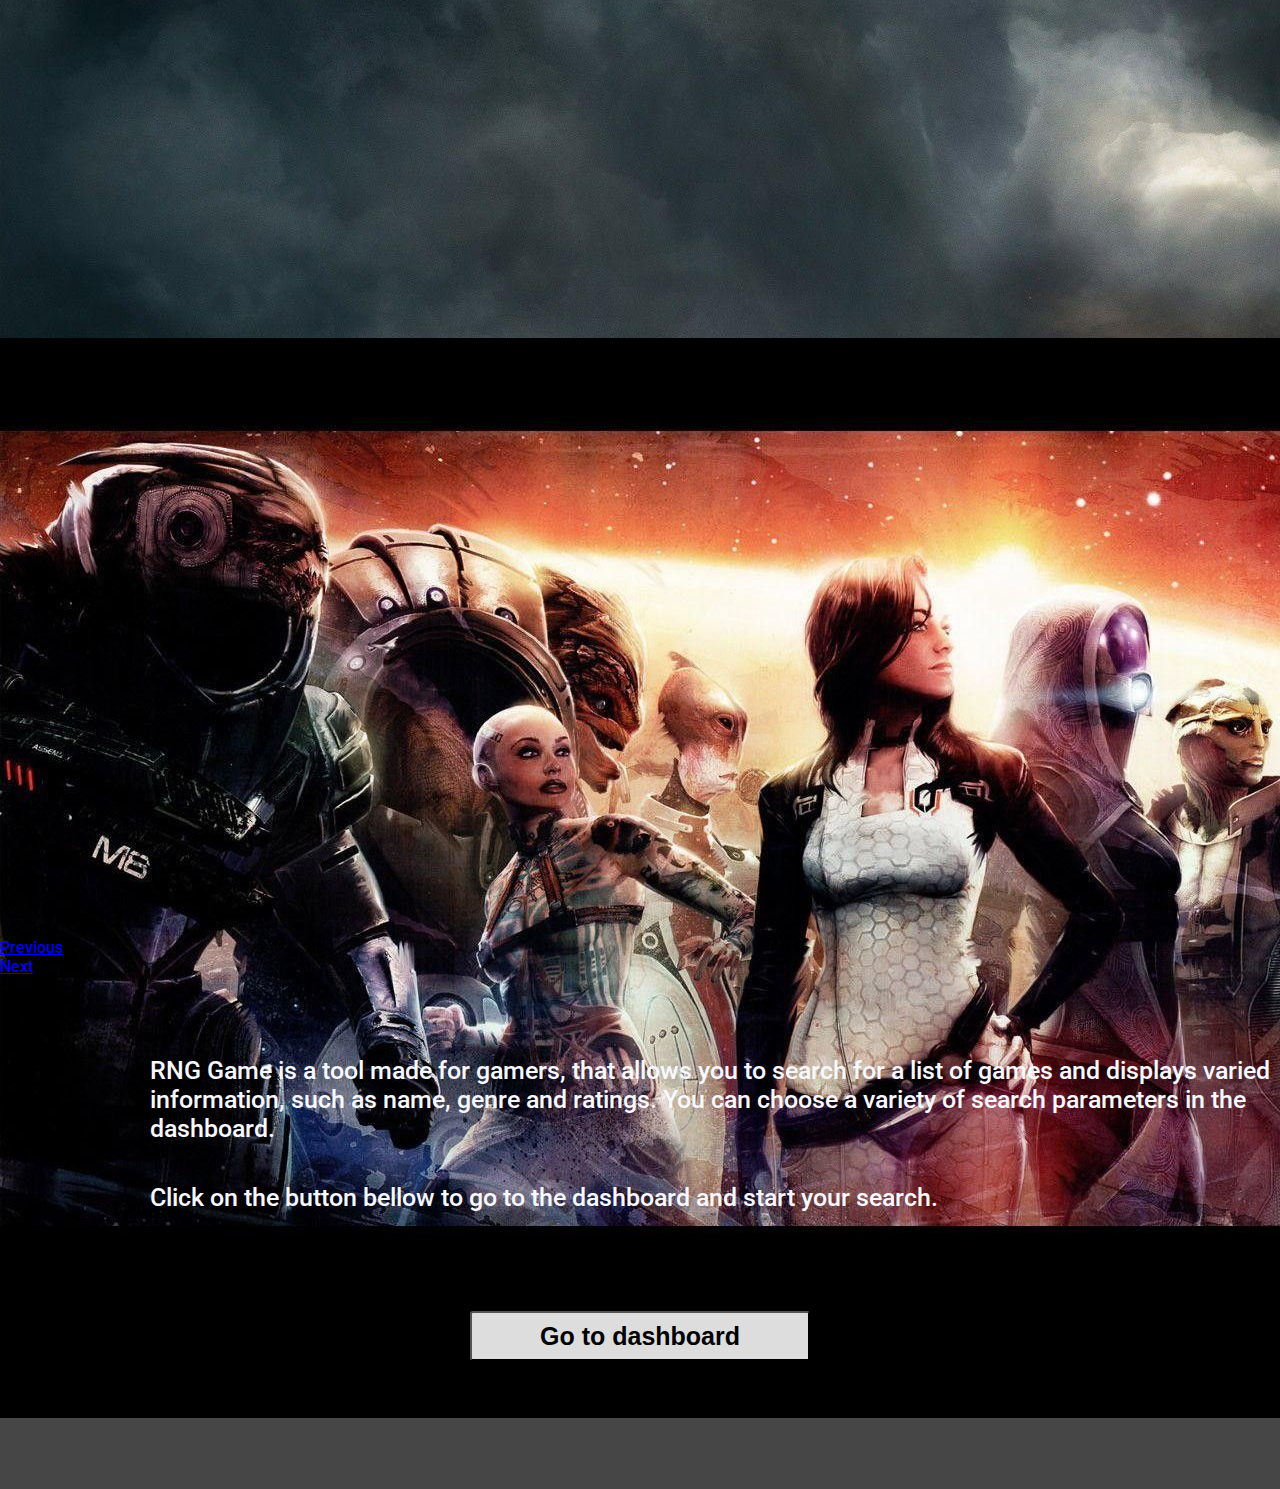
==== commit 7d870d1b: "Finish MVP, add randomgame and list html and js files." ====
--- a/index.html
+++ b/index.html
@@ -67,23 +67,13 @@
            <div class = "button-div">
            <a onclick="getGames"  href="dashboard.html"><button  id ="list-btn" class ="random-game-btn" type = "button">Go to dashboard</button></a> 
        </div>
+
+       
     <script src="scripts/API.js"></script>
     <script src="https://code.jquery.com/jquery-3.5.1.slim.min.js" integrity="sha384-DfXdz2htPH0lsSSs5nCTpuj/zy4C+OGpamoFVy38MVBnE+IbbVYUew+OrCXaRkfj" crossorigin="anonymous"></script>
 <script src="https://cdn.jsdelivr.net/npm/bootstrap@4.5.3/dist/js/bootstrap.bundle.min.js" integrity="sha384-ho+j7jyWK8fNQe+A12Hb8AhRq26LrZ/JpcUGGOn+Y7RsweNrtN/tE3MoK7ZeZDyx" crossorigin="anonymous"></script>
    </body> 
-  <!-- Footer -->
-<footer class="page-footer font-small blue">
-
-  <!-- Copyright -->
-  <div class="footer-copyright text-center py-3">© 2020 Copyright
-    <a href="https://mdbootstrap.com/"></a>
-  </div>
-  <!-- Copyright -->
-
-</footer>
-<!-- Footer -->
-</html>
+  
 
 
 
-
--- a/css/main.css
+++ b/css/main.css
@@ -160,12 +160,12 @@
         background-color: var(--grey-color);
         color: var(--text-color);
         width: 100%;
-        height: 17vw;
+        height: 65px;
         display: flex;
         justify-content: space-between;
         align-items: center
     }
-    
+
     .nav-container {
         position: relative;
         color: var(--text-color);
@@ -173,36 +173,42 @@
         display:flex;
         justify-content: space-between;
         align-items: center;
-    }
-    
+    }   
+
+
     h1 {
-        padding-left: 7px; 
-    }
-    
+        padding-left: 7px;
+        
+        
+    }
+
     .title-link{
         text-decoration: none;
         color: var(--text-color);
-        font-size: 7vw;
+        font-size: 45px;
+
     }
     
     .title-link:hover {
         text-decoration: none;
         color: var(--blue-color)
     }
-    
+
     .nav-menu {
         display:flex;
-        padding-right: 7px;
+        justify-content: space-between;
+        padding-right: 3vw;
     }
     
     li {
-        padding-left: 10px; 
+        padding-left: 3vw;
+        
     }
     
     
     li a {
         text-decoration: none;
-        font-size: 3.5vw;
+        font-size: 20px;
         color: var(--text-color);
     }
     
@@ -275,18 +281,13 @@
         font-weight: bold;
     }
     
-    
-    
-  footer {
-      font-size: 11px;
-      color: var(--text-color);
-  }
 
 
 
 /*Signup & Login*/
 
 .signup-title {
+    text-align: center;
     width: 50%;
     margin: 0 auto;
     margin-top: 7%;
@@ -296,15 +297,17 @@
 
 
 .wrapper {
-
+    display: flex;
+    justify-content: center;
     margin-left: 3%;
     margin-right: 3%;
 }
 
 .signup-form {
-
-    display: flex;
-    flex-direction: column;
+  width: 400px;
+  
+  
+    
 }
 
 .input-fields {
@@ -315,23 +318,24 @@
 
 input {
     width: 100%;
-    margin-bottom: 3vw;
-    height: 5vw;
-    font-size: 2.5vw;
+    margin-bottom: 1rem;
+    height: 2rem;
+    font-size: 1.2rem;
     background-color: var(--white-color);
     color: var(--text-color);
 }
 
 
 .submit-div {
-    margin-left: 0;
+   display: flex;
+   justify-content: center;
 }
 
 .submit-btn {
     background-color: var(--grey-color);
-    padding: 2vw;
-    border-radius: 1vw;
-    width: 34vw;
+    padding: 0.7rem;
+    border-radius: 0.3rem;
+    width: 10rem;
     font-size: 3vw;
     font-weight: bold;
 }
@@ -415,14 +419,42 @@
     margin-bottom: 5%;
 }
 
-.FAQ-h2 {
-    
-    display: inline-block;
-    margin-left: 13%;
-    width: 100%;
-    font-size: 5.5vw;
-}
-
+
+/* ------------------------------------ */
+.faq-h2 {
+    font-weight: bold;
+    font-size: 25px;
+    padding-left: 15%;
+    color: var(--white-color);
+    width: 83vw;
+    padding-bottom: 4vw;
+}
+.accordion-section .panel-default > .panel-heading {
+    border: 0;
+    background: var(--grey-color);
+    padding: 0;
+}
+.accordion-section .panel-default .panel-title a {
+    display: block;
+    font-size: 1.3rem;
+}
+.accordion-section .panel-default .panel-title a:after {
+
+    font-size: 3rem;
+    content: "\f106";
+    color: var(--blue-color);
+    float: right;
+    margin-top: -12px;
+}
+.accordion-section .panel-default .panel-title a.collapsed:after {
+    content: "\f107";
+    
+}
+.accordion-section .panel-default .panel-body {
+    font-size: 1.2rem;
+    color: var(--white-color);
+}
+/* ------------------------------------ */
 
 }
 
@@ -568,24 +600,68 @@
        }
        
        
-       footer {
-           top: 90%; 
-           left: 0; 
-           right: 0; 
-           bottom: 0;
-           min-width: 200px;
-
-       }
-       
-       footer p {
-           margin-top: 60px;
-           color: var(--white-color);
-           font-size: 9px;
-           text-align: center; 
-       
-       }
    
-
+/*Signup&Login*/
+
+.signup-title {
+    
+    text-align: center;
+    width: 50%;
+    margin: 0 auto;
+    margin-top: 7%;
+    padding-bottom: 35px;
+    
+}
+
+.h2-signup {
+    font-size: 3rem;
+}
+
+
+.wrapper {
+    display: flex;
+    justify-content: center;
+    margin-left: 3%;
+    margin-right: 3%;
+}
+
+.signup-form {
+  width: 500px;
+  
+  
+    
+}
+
+.input-fields {
+    display: flex;
+    flex-direction: column;
+    width: 100%;
+    padding-bottom: 20px;
+}
+
+input {
+    width: 100%;
+    margin-bottom: 1rem;
+    height: 3rem;
+    font-size: 1rem;
+    background-color: var(--white-color);
+    color: var(--text-color);
+}
+
+
+.submit-div {
+   display: flex;
+   justify-content: center;
+}
+
+.submit-btn {
+    background-color: var(--grey-color);
+    padding: 0.7rem;
+    border-radius: 0.3rem;
+    width: 10rem;
+    font-size: 1.3rem;
+    font-weight: bold;
+}
 
 
 /*Dashboard*/
@@ -663,6 +739,49 @@
     color: var(--grey-color);
     width: 80vw;
 }
+
+
+/*FAQ*/
+
+.faq-h2 {
+    font-weight: bold;
+    font-size: 35px;
+    padding-left: 15%;
+    color: var(--white-color);
+    width: 83vw;
+    padding-bottom: 4vw;
+}
+.accordion-section .panel-default > .panel-heading {
+    border: 0;
+    background: var(--grey-color);
+    padding: 0;
+}
+.accordion-section .panel-default .panel-title a {
+    display: block;
+    font-size: 1.3rem;
+}
+.accordion-section .panel-default .panel-title a:after {
+
+    font-size: 3rem;
+    content: "\f106";
+    color: var(--blue-color);
+    float: right;
+    margin-top: -12px;
+}
+.accordion-section .panel-default .panel-title a.collapsed:after {
+    content: "\f107";
+}
+.accordion-section .panel-default .panel-body {
+    font-size: 1.2rem;
+    color: var(--white-color);
+}
+
+
+
+
+
+
+
 
 }
 
@@ -813,20 +932,71 @@
     }
     
     
-    footer {
-        top: 90%; 
-        left: 0; 
-        right: 0; 
-        bottom: 0;
-        min-width: 200px;
-    }
-    
-    footer p {
-        margin-top: 60px;
-        color: var(--white-color);
-        font-size: 9px;
-        text-align: center; 
-    }
+
+
+/*Signup & Login */
+
+.signup-title {
+    
+    text-align: center;
+    width: 50%;
+    margin: 0 auto;
+    margin-top: 7%;
+    padding-bottom: 45px;
+    
+}
+
+.h2-signup {
+    font-size: 3.5rem;
+}
+
+
+.wrapper {
+    display: flex;
+    justify-content: center;
+    margin-left: 3%;
+    margin-right: 3%;
+}
+
+.signup-form {
+  width: 600px;
+  
+  
+    
+}
+
+.input-fields {
+    display: flex;
+    flex-direction: column;
+    width: 100%;
+    padding-bottom: 23px;
+}
+
+input {
+    width: 100%;
+    margin-bottom: 1rem;
+    height: 3rem;
+    font-size: 1.2rem;
+    background-color: var(--white-color);
+    color: var(--text-color);
+}
+
+
+.submit-div {
+   display: flex;
+   justify-content: center;
+}
+
+.submit-btn {
+    background-color: var(--grey-color);
+    padding: 0.7rem;
+    border-radius: 0.3rem;
+    width: 13rem;
+    font-size: 1.3rem;
+    font-weight: bold;
+}
+
+
 
 
 
@@ -912,10 +1082,42 @@
 }
 
 
-
-
-
-
-
-
-}+/*FAQ*/
+
+
+
+
+.faq-h2 {
+    font-weight: bold;
+    font-size: 45px;
+    color: var(--white-color);
+    margin-left: 15%;
+    width: 83vw;
+    padding-top: 3vw;
+    padding-bottom: 4vw;
+}
+.accordion-section .panel-default > .panel-heading {
+    border: 0;
+    background: var(--grey-color);
+    padding: 0;
+}
+.accordion-section .panel-default .panel-title a {
+    display: block;
+    font-size: 1.3rem;
+}
+.accordion-section .panel-default .panel-title a:after {
+
+    font-size: 3rem;
+    content: "\f106";
+    color: var(--text-color);
+    float: right;
+    margin-top: -12px;
+}
+.accordion-section .panel-default .panel-title a.collapsed:after {
+    content: "\f107";
+}
+.accordion-section .panel-default .panel-body {
+    font-size: 1.2rem;
+    color: var(--white-color);
+}
+
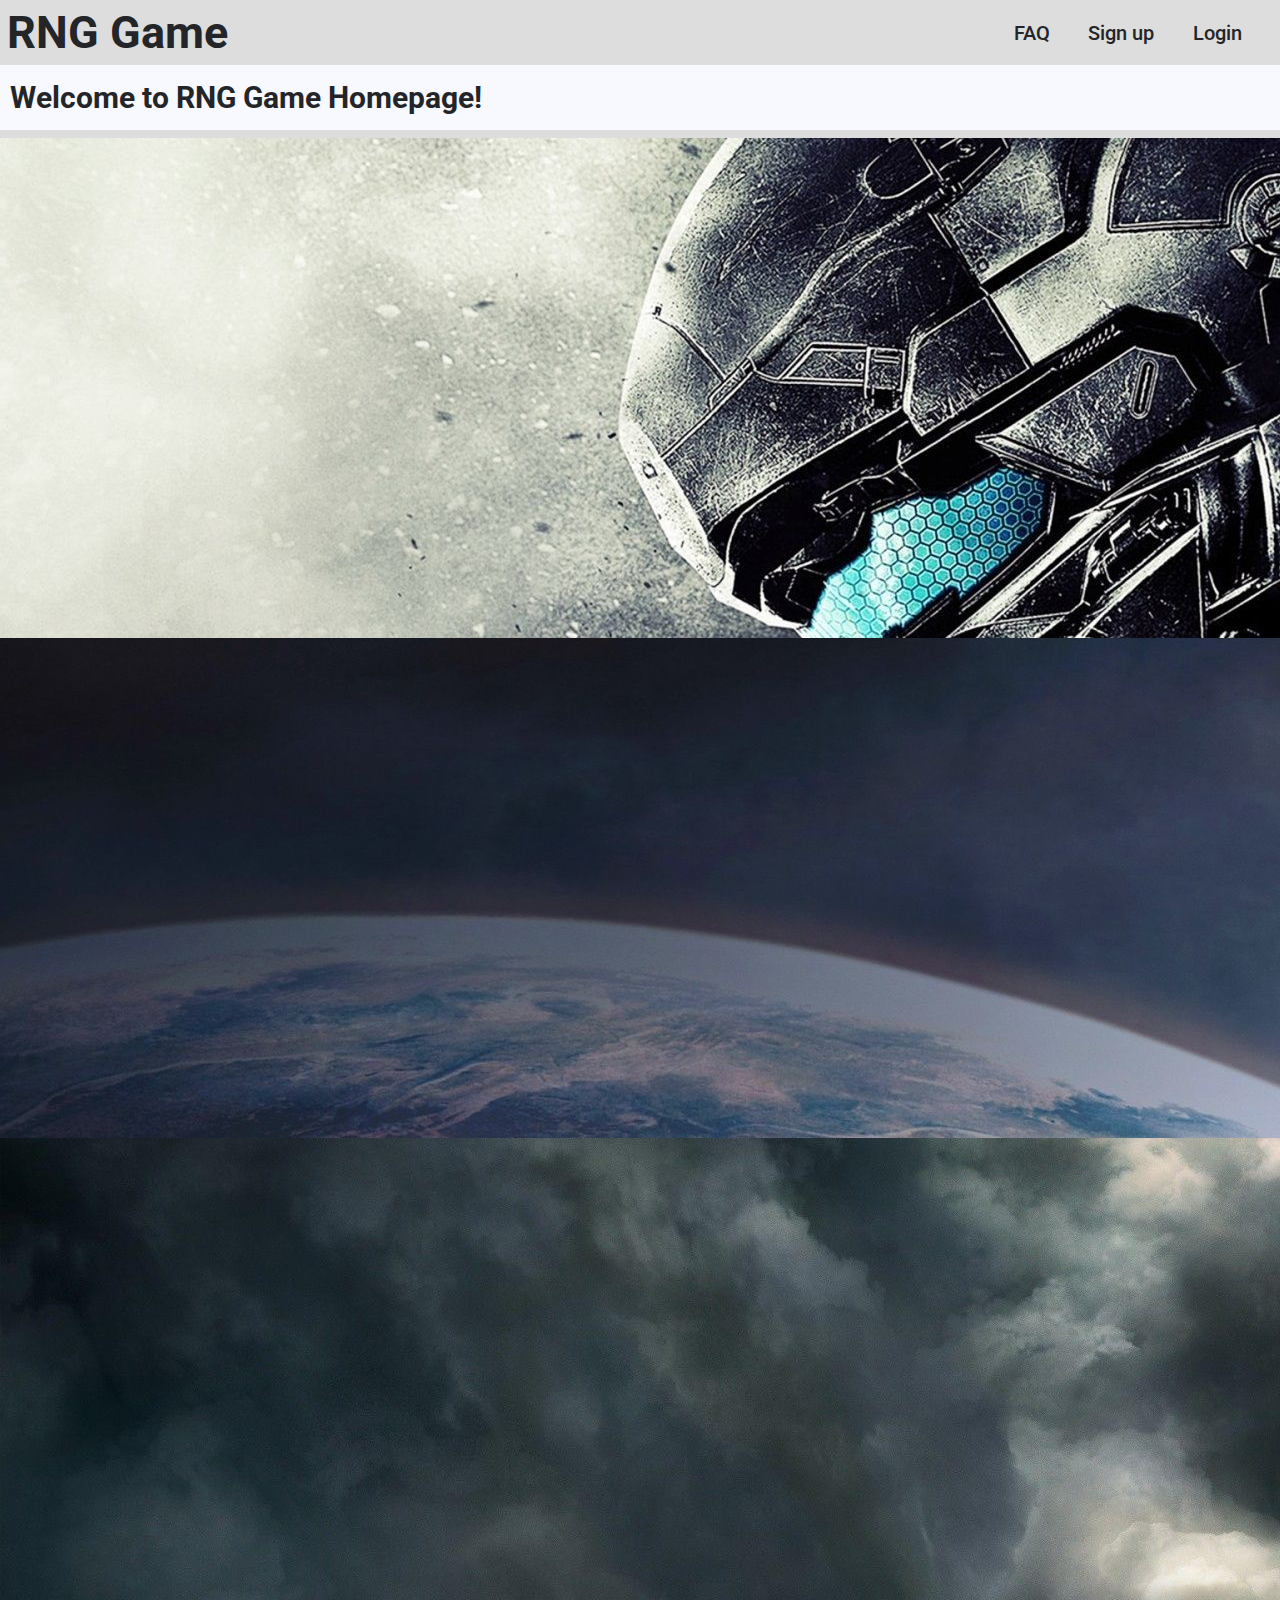
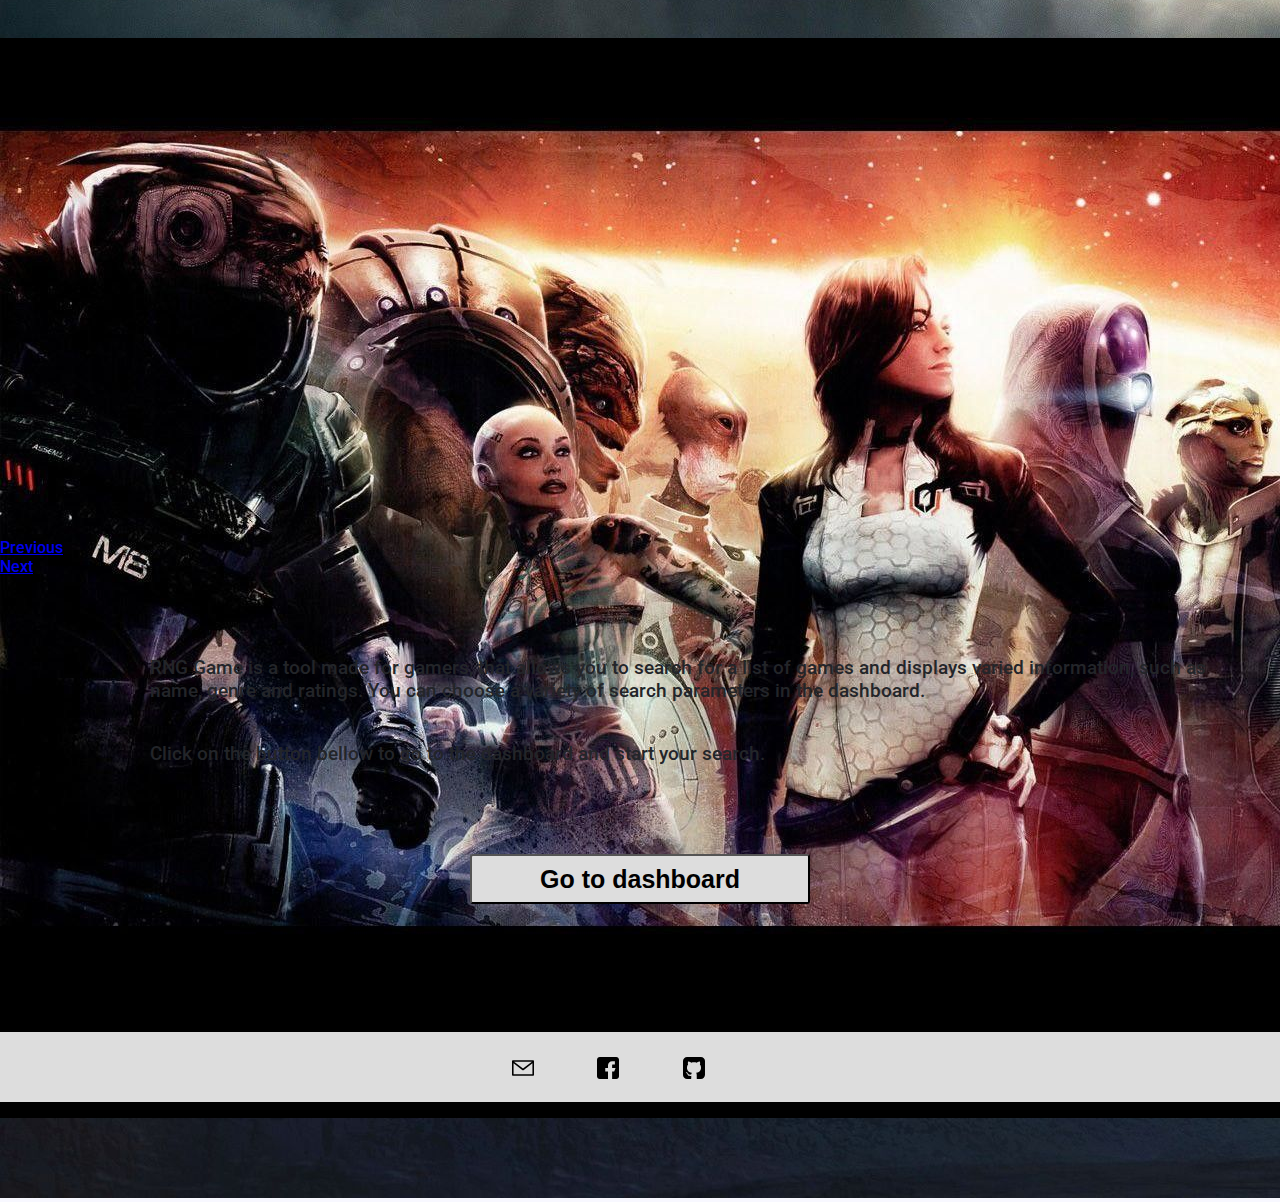
==== commit fa03e172: "Add more images to slides, add a footer." ====
--- a/index.html
+++ b/index.html
@@ -34,7 +34,7 @@
         <div id="carouselExampleFade" class="carousel slide carousel-fade" data-ride="carousel">
           <div class="carousel-inner">
             <div class="carousel-item active">
-              <img src="/images/slide1.jpg" class="d-block w-100" alt="index-background">
+              <img src="/images/slide6.jpg" class="d-block w-100" alt="index-background">
             </div>
             <div class="carousel-item">
               <img src="images/slide2.jpg" class="d-block w-100" alt="index-background2">
@@ -68,11 +68,28 @@
            <a onclick="getGames"  href="dashboard.html"><button  id ="list-btn" class ="random-game-btn" type = "button">Go to dashboard</button></a> 
        </div>
 
-       
-    <script src="scripts/API.js"></script>
+       <!-- Footer -->
+
+<!-- Footer -->
     <script src="https://code.jquery.com/jquery-3.5.1.slim.min.js" integrity="sha384-DfXdz2htPH0lsSSs5nCTpuj/zy4C+OGpamoFVy38MVBnE+IbbVYUew+OrCXaRkfj" crossorigin="anonymous"></script>
 <script src="https://cdn.jsdelivr.net/npm/bootstrap@4.5.3/dist/js/bootstrap.bundle.min.js" integrity="sha384-ho+j7jyWK8fNQe+A12Hb8AhRq26LrZ/JpcUGGOn+Y7RsweNrtN/tE3MoK7ZeZDyx" crossorigin="anonymous"></script>
    </body> 
+
+   <footer>
+
+    <!-- Copyright -->
+    <div class = footer-container>
+      <div class = icons-container>
+      <p> <a href="mailto:ferran.ms8@gmail.com"><img src="images/mail.svg" alt="mail"></a></p>
+      <p> <a href="https://www.facebook.com/"><img src="images/facebook.svg" alt="facebook"></a></p>
+      <p> <a href="https://github.com/fermar8"><img src="images/github.svg" alt="github"></a></p>
+    </div>
+    </div>
+    <!-- Copyright -->
+  
+  </footer>
+   
+  </html>
   
 
 
--- a/css/main.css
+++ b/css/main.css
@@ -146,12 +146,34 @@
     font-family: 'Roboto', sans-serif;
     font-weight: 500;
     line-height: normal;
-    background-color: var(--background-color);
-    width: 100%
-    
-    
-}
-
+    background-color: var(--white-color);
+    width: 100%;
+    min-height: 100vh;
+    margin:0;
+    position: relative;
+    
+    
+}
+
+body::after {
+    content: '';
+    display: block;
+    height: 70px;
+}
+
+header {
+    min-height: 50px;
+}
+footer {
+    
+    position: absolute;
+    height: 70px;
+    width: 100%;
+    bottom: 0;
+    background-color:var(--grey-color);
+    color: var(--white-color);
+   
+}
 
 @media only screen and (max-width: 768px) {
     
@@ -239,7 +261,7 @@
         width: 50%;
         margin: 0 auto;
         font-size: 5.5vw;
-        color: var(--white-color)
+        color: var(--text-color)
     }
     
     .header-subtitle {
@@ -253,7 +275,7 @@
         display: flex;
         flex-direction: column;
         padding:10vw 10vw 5vw 10vw;
-        color: var(--white-color);
+        color: var(--text-color);
         text-align: center;
     }
 
@@ -282,6 +304,10 @@
     }
     
 
+   
+    
+    
+
 
 
 /*Signup & Login*/
@@ -321,7 +347,7 @@
     margin-bottom: 1rem;
     height: 2rem;
     font-size: 1.2rem;
-    background-color: var(--white-color);
+    background-color: var(--grey-color);
     color: var(--text-color);
 }
 
@@ -341,7 +367,21 @@
 }
 
 
-
+.message-container {
+
+    padding-top: 30px;
+
+
+}
+
+.message-container p {
+
+    font-size: 1rem;
+    padding-bottom: 5px;
+    color: rgb(247, 63, 63);
+
+
+}
 
 
 /*Dashboard*/
@@ -402,12 +442,12 @@
 
 .games-list h5 {
     font-size: 24px;
-    color: var(--white-color)
+    color: var(--text-color)
 }
 
 .games-list p {
     font-size: 17px;
-    color: var(--grey-color)
+    color: var(--text-color)
 }
 
 /*FAQ*/
@@ -425,7 +465,7 @@
     font-weight: bold;
     font-size: 25px;
     padding-left: 15%;
-    color: var(--white-color);
+    color: var(--text-color);
     width: 83vw;
     padding-bottom: 4vw;
 }
@@ -452,9 +492,33 @@
 }
 .accordion-section .panel-default .panel-body {
     font-size: 1.2rem;
-    color: var(--white-color);
+    color: var(--text-color);
 }
 /* ------------------------------------ */
+
+/* FOOTER */
+
+
+.footer-container {
+  padding-top: 25px;
+  width: 100%;
+  display: flex;
+  flex-direction: column;
+  
+}
+
+.icons-container {
+    display: flex;
+    width: 20%;
+    align-self: center;
+}
+
+footer img {
+
+    width: 17px;
+}
+
+
 
 }
 
@@ -547,7 +611,7 @@
            width: 50%;
            margin: 0 auto;
            font-size: 30px;
-           color: var(--white-color);
+           color: var(--text-color);
            padding-left: 10px;
            padding-bottom: 5px;
        }
@@ -571,7 +635,7 @@
       
        .text-box-index {        
            padding-top: 60px;
-           color: var(--white-color);
+           color: var(--text-color);
            padding-left: 50px;
            padding-bottom: 30px;
     
@@ -614,7 +678,7 @@
 }
 
 .h2-signup {
-    font-size: 3rem;
+    font-size: 2.2rem;
 }
 
 
@@ -644,7 +708,7 @@
     margin-bottom: 1rem;
     height: 3rem;
     font-size: 1rem;
-    background-color: var(--white-color);
+    background-color: var(--grey-color);
     color: var(--text-color);
 }
 
@@ -663,6 +727,22 @@
     font-weight: bold;
 }
 
+.message-container {
+
+    padding-top: 30px;
+
+
+}
+
+.message-container p {
+
+    font-size: 1rem;
+    padding-bottom: 5px;
+    color: rgb(247, 63, 63);
+
+
+}
+
 
 /*Dashboard*/
 
@@ -729,7 +809,7 @@
 
 .games-list h5 {
     font-size: 36px;
-    color: var(--white-color);
+    color: var(--text-color);
     width: 90vw;
 }
 
@@ -747,7 +827,7 @@
     font-weight: bold;
     font-size: 35px;
     padding-left: 15%;
-    color: var(--white-color);
+    color: var(--text-color);
     width: 83vw;
     padding-bottom: 4vw;
 }
@@ -773,10 +853,29 @@
 }
 .accordion-section .panel-default .panel-body {
     font-size: 1.2rem;
-    color: var(--white-color);
-}
-
-
+    color: var(--text-color);
+}
+
+
+
+.footer-container {
+  padding-top: 25px;
+  width: 100%;
+  display: flex;
+  flex-direction: column;
+  
+}
+
+.icons-container {
+    display: flex;
+    width: 20%;
+    align-self: center;
+}
+
+footer img {
+
+    width: 20px;
+}
 
 
 
@@ -877,7 +976,7 @@
         width: 50%;
         margin: 0 auto;
         font-size: 30px;
-        color: var(--white-color);
+        color: var(--text-color);
         padding-left: 10px;
         padding-bottom: 5px;
     }
@@ -889,7 +988,7 @@
     }
     
     .carousel-item {
-        height: 600px ;
+        height: 500px ;
         background: no-repeat center center scroll;
         -webkit-background-size: cover;
         -moz-background-size: cover;
@@ -902,9 +1001,9 @@
     .text-box-index {
         
         padding-top: 80px;
-        color: var(--white-color);
+        color: var(--text-color);
         padding-left: 150px;
-        padding-bottom: 40px;
+        padding-bottom: 30px;
     }
 
 
@@ -916,8 +1015,9 @@
     
     p {
         padding-bottom: 40px;
-        font-size: 25px;
+        font-size: 1.2rem;
         width: 100%;
+        padding-right: 60px;
     }
     
     
@@ -946,8 +1046,16 @@
     
 }
 
+.signup-tl {
+    text-align: center;
+    width:50%;
+    margin: 0 auto;
+    margin-top: 20px;
+    padding-bottom: 30px;;
+}
+
 .h2-signup {
-    font-size: 3.5rem;
+    font-size: 2.5rem;
 }
 
 
@@ -977,7 +1085,7 @@
     margin-bottom: 1rem;
     height: 3rem;
     font-size: 1.2rem;
-    background-color: var(--white-color);
+    background-color: var(--grey-color);
     color: var(--text-color);
 }
 
@@ -996,6 +1104,20 @@
     font-weight: bold;
 }
 
+.message-container {
+
+    padding-top: 30px;
+
+
+}
+
+.message-container p {
+
+    font-size: 1.2rem;
+    padding-bottom: 6px;
+    color: rgb(247, 63, 63);
+
+}
 
 
 
@@ -1060,7 +1182,8 @@
     justify-content:center;
     align-content: center;
     text-align: center;
-    
+    background-color: var(--white-color);
+    border: none;
 }
 
 .games-list img {
@@ -1069,15 +1192,16 @@
 
 
 .games-list h5 {
+    background-color: var(--white-color);
     font-size: 35px;
-    color: var(--white-color);
+    color: var(--text-color);
     text-align: left;
     
 }
 
 .games-list p {
     font-size: 17px;
-    color: var(--grey-color);
+    color: var(--text-color);
     text-align: left;
 }
 
@@ -1090,7 +1214,7 @@
 .faq-h2 {
     font-weight: bold;
     font-size: 45px;
-    color: var(--white-color);
+    color: var(--text-color);
     margin-left: 15%;
     width: 83vw;
     padding-top: 3vw;
@@ -1118,6 +1242,29 @@
 }
 .accordion-section .panel-default .panel-body {
     font-size: 1.2rem;
-    color: var(--white-color);
-}
-
+    color: var(--text-color);
+}
+
+   
+
+
+.footer-container {
+  padding-top: 25px;
+  width: 100%;
+  display: flex;
+  flex-direction: column;
+  
+}
+
+.icons-container {
+    display: flex;
+    width: 20%;
+    align-self: center;
+}
+
+footer img {
+
+    width: 22px;
+}
+
+}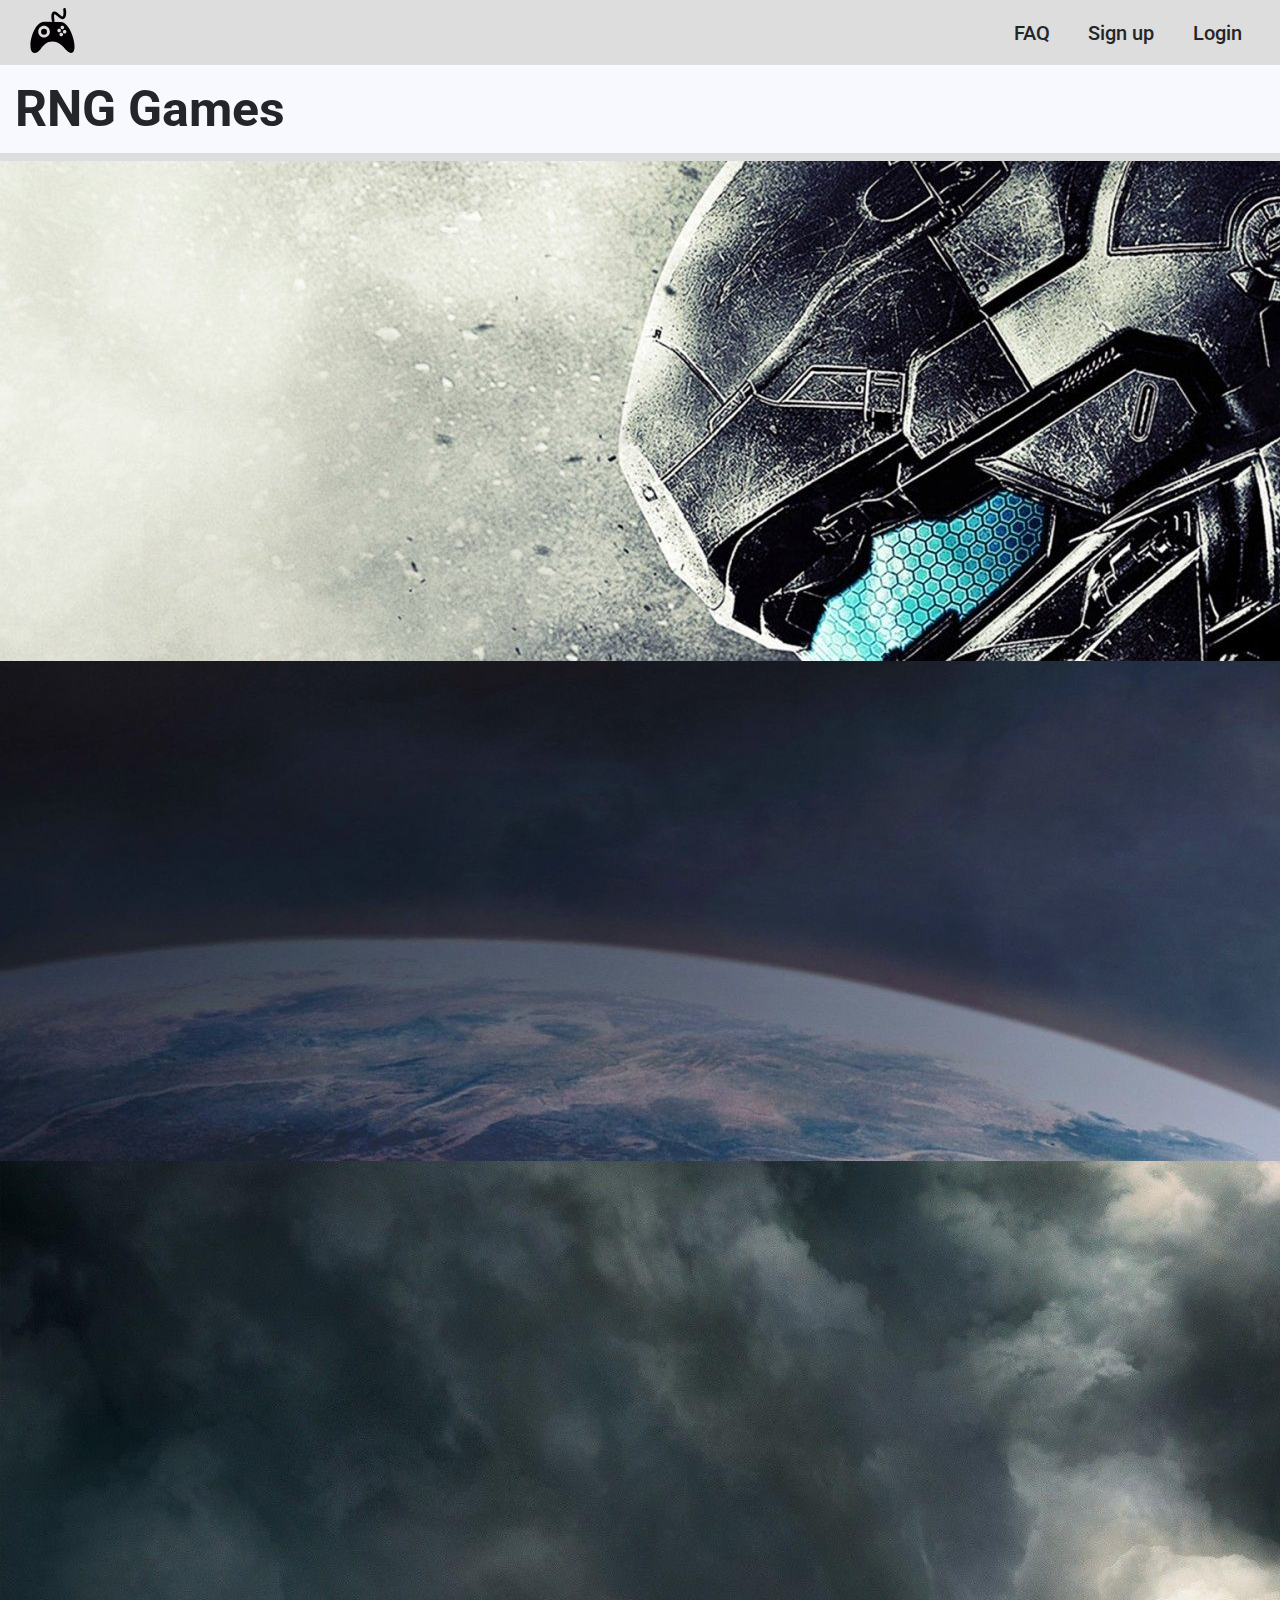
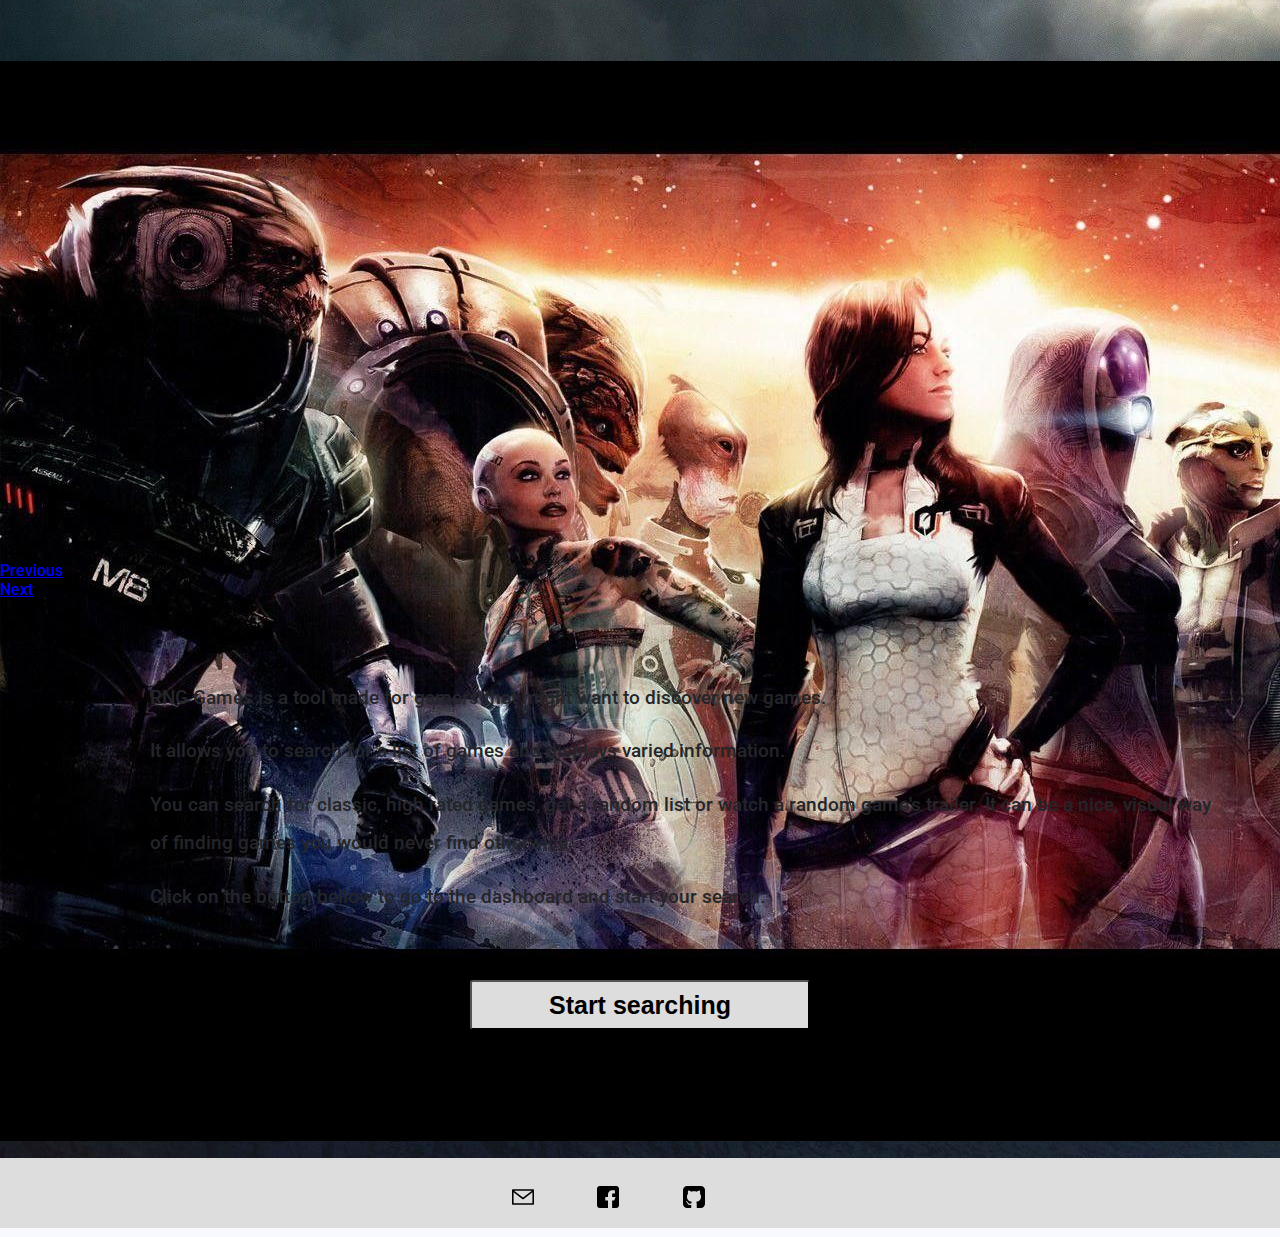
==== commit cb579e9f: "Modified content from index, add icon to navbar." ====
--- a/index.html
+++ b/index.html
@@ -16,8 +16,9 @@
       <nav>
        <div class = "nav-container">
         <div class = "title">
-        <h1><a class = "title-link" href="index.html">RNG Game</a></h1>
+          <div class = "icon"><a href="index.html" "><img src="images/mando.svg" alt="controller-icon"></a></div>
         </div>
+        
         <ul class = "nav-menu">
             <!--NAV BUTTONS-->
             <li><a href="faq.html">FAQ</a></li>
@@ -28,7 +29,7 @@
       </nav> 
       <section>
         <div class = "header-title">
-          <h2 class = "index-header">Welcome to RNG Game Homepage!</h2>
+          <h2 class = "index-header">RNG Games</h2>
           </div>
         </header>
         <div id="carouselExampleFade" class="carousel slide carousel-fade" data-ride="carousel">
@@ -58,36 +59,39 @@
         </section>
           <div class = "text-box-index">
             <div class =div-p1>
-           <p class = "p2">RNG Game is a tool made for gamers, that allows you to search for a list of games and displays varied information, such as name, genre and ratings. You can choose a variety of search parameters in the dashboard.</p>
+           <p class = "p2">RNG Games is a tool made for gamers that might want to discover new games. </p>
+           <p> It allows you to search for a list of games and displays varied information. </p>
+           <p> You can search for classic, high rated games, get a random list or watch a random game's trailer. It can be a nice, visual way of finding games you would never find otherwise.</p>
           </div>
           <div class = div-p2>
            <p class = "p3"> Click on the button bellow to go to the dashboard and start your search.</p>
           </div>
           </div>
            <div class = "button-div">
-           <a onclick="getGames"  href="dashboard.html"><button  id ="list-btn" class ="random-game-btn" type = "button">Go to dashboard</button></a> 
+           <a  href="dashboard.html"><button  id ="list-btn" class ="random-game-btn" type = "button">Start searching</button></a> 
        </div>
 
        <!-- Footer -->
 
 <!-- Footer -->
+<footer>
+
+  <!-- Copyright -->
+  <div class = footer-container>
+    <div class = icons-container>
+    <p> <a href="mailto:ferran.ms8@gmail.com"><img src="images/mail.svg" alt="mail"></a></p>
+    <p> <a href="https://www.facebook.com/"><img src="images/facebook.svg" alt="facebook"></a></p>
+    <p> <a href="https://github.com/fermar8"><img src="images/github.svg" alt="github"></a></p>
+  </div>
+  </div>
+  <!-- Copyright -->
+
+</footer>
     <script src="https://code.jquery.com/jquery-3.5.1.slim.min.js" integrity="sha384-DfXdz2htPH0lsSSs5nCTpuj/zy4C+OGpamoFVy38MVBnE+IbbVYUew+OrCXaRkfj" crossorigin="anonymous"></script>
 <script src="https://cdn.jsdelivr.net/npm/bootstrap@4.5.3/dist/js/bootstrap.bundle.min.js" integrity="sha384-ho+j7jyWK8fNQe+A12Hb8AhRq26LrZ/JpcUGGOn+Y7RsweNrtN/tE3MoK7ZeZDyx" crossorigin="anonymous"></script>
    </body> 
 
-   <footer>
-
-    <!-- Copyright -->
-    <div class = footer-container>
-      <div class = icons-container>
-      <p> <a href="mailto:ferran.ms8@gmail.com"><img src="images/mail.svg" alt="mail"></a></p>
-      <p> <a href="https://www.facebook.com/"><img src="images/facebook.svg" alt="facebook"></a></p>
-      <p> <a href="https://github.com/fermar8"><img src="images/github.svg" alt="github"></a></p>
-    </div>
-    </div>
-    <!-- Copyright -->
   
-  </footer>
    
   </html>
   
--- a/css/main.css
+++ b/css/main.css
@@ -175,6 +175,16 @@
    
 }
 
+
+.icon {
+    width: 100%;
+    padding-left: 30px;
+}
+
+.icon img {
+    width: 45px;
+}
+
 @media only screen and (max-width: 768px) {
     
     nav {
@@ -261,7 +271,9 @@
         width: 50%;
         margin: 0 auto;
         font-size: 5.5vw;
-        color: var(--text-color)
+        padding-left: 10px;
+        color: var(--text-color);
+        font-weight: bold;
     }
     
     .header-subtitle {
@@ -610,10 +622,11 @@
        h2 {
            width: 50%;
            margin: 0 auto;
-           font-size: 30px;
+           font-size: 45px;
            color: var(--text-color);
            padding-left: 10px;
            padding-bottom: 5px;
+           font-weight: bold;
        }
        
        .header-subtitle {
@@ -975,10 +988,11 @@
     h2 {
         width: 50%;
         margin: 0 auto;
-        font-size: 30px;
+        font-size: 50px;
         color: var(--text-color);
-        padding-left: 10px;
+        padding-left: 15px;
         padding-bottom: 5px;
+        font-weight: bold;
     }
     
     .header-subtitle {
@@ -1014,7 +1028,8 @@
 
     
     p {
-        padding-bottom: 40px;
+        padding-bottom: 15px;
+        line-height: 2.4rem;
         font-size: 1.2rem;
         width: 100%;
         padding-right: 60px;
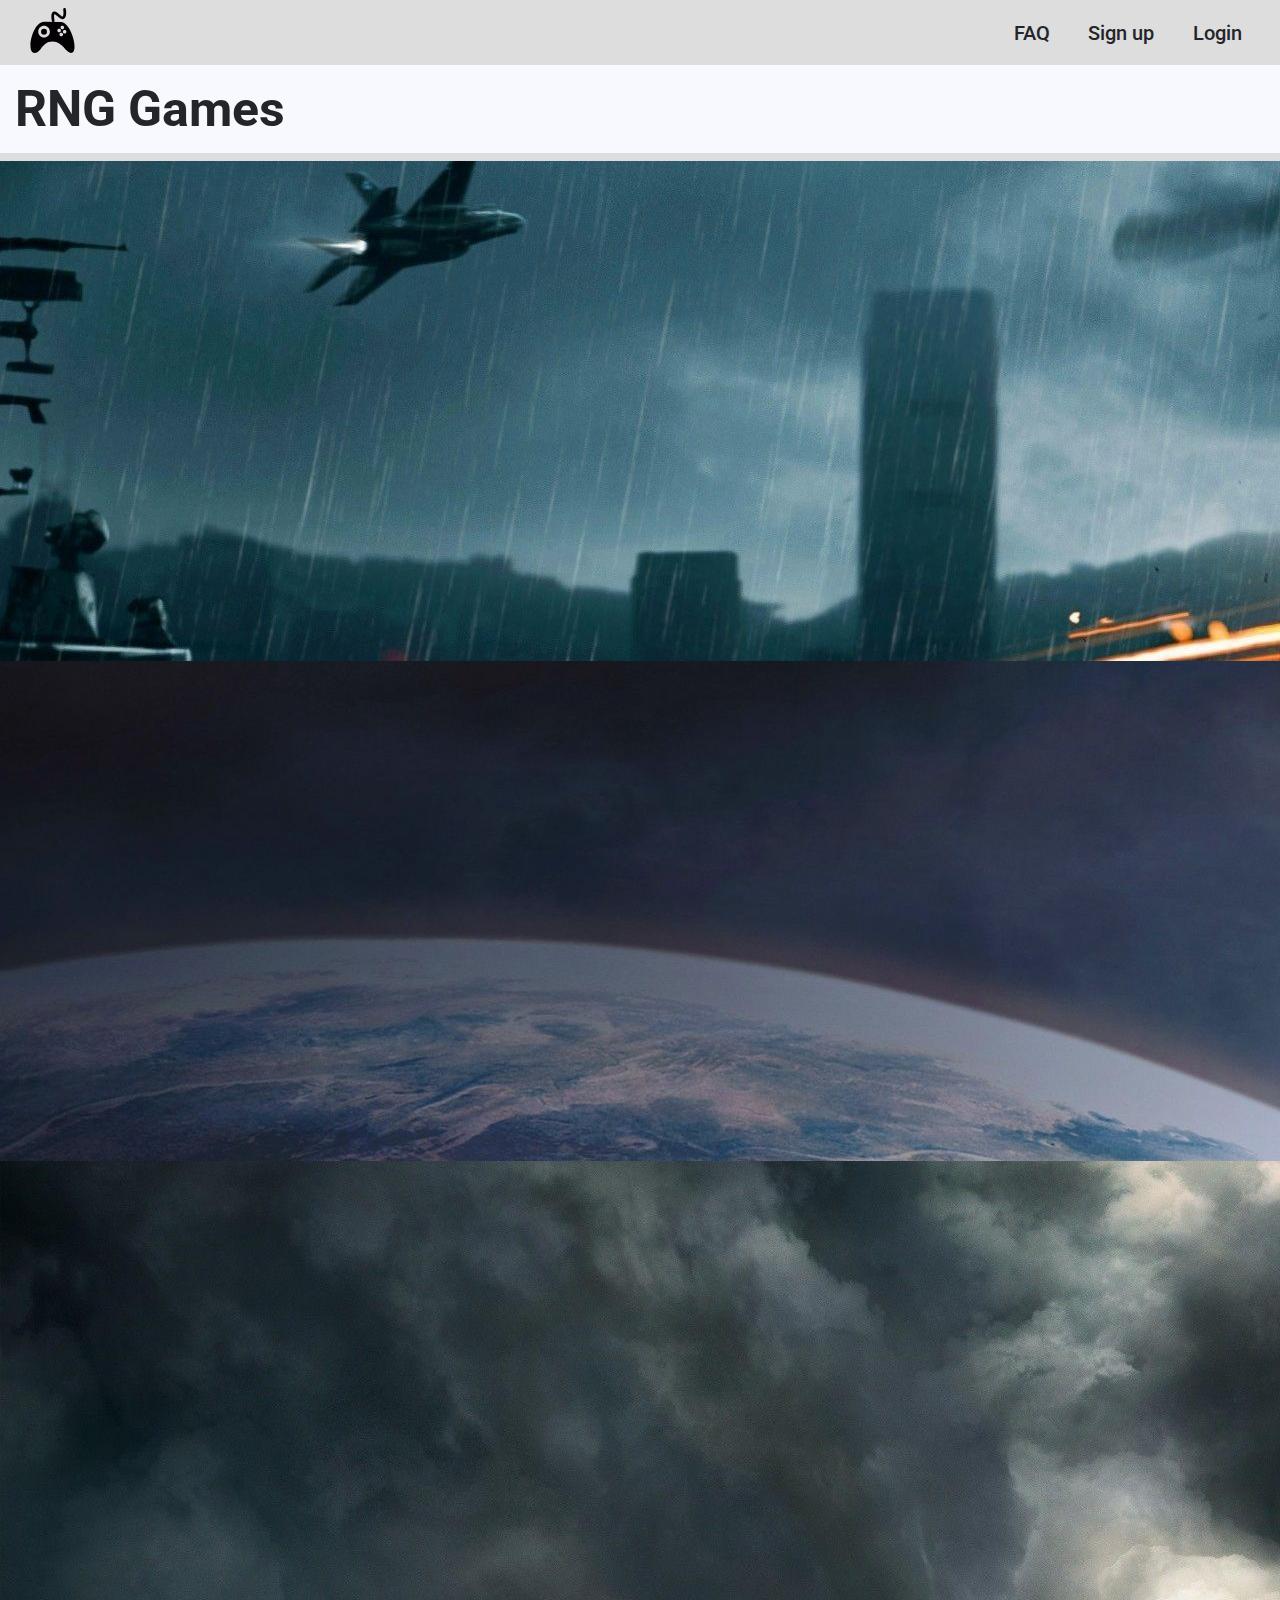
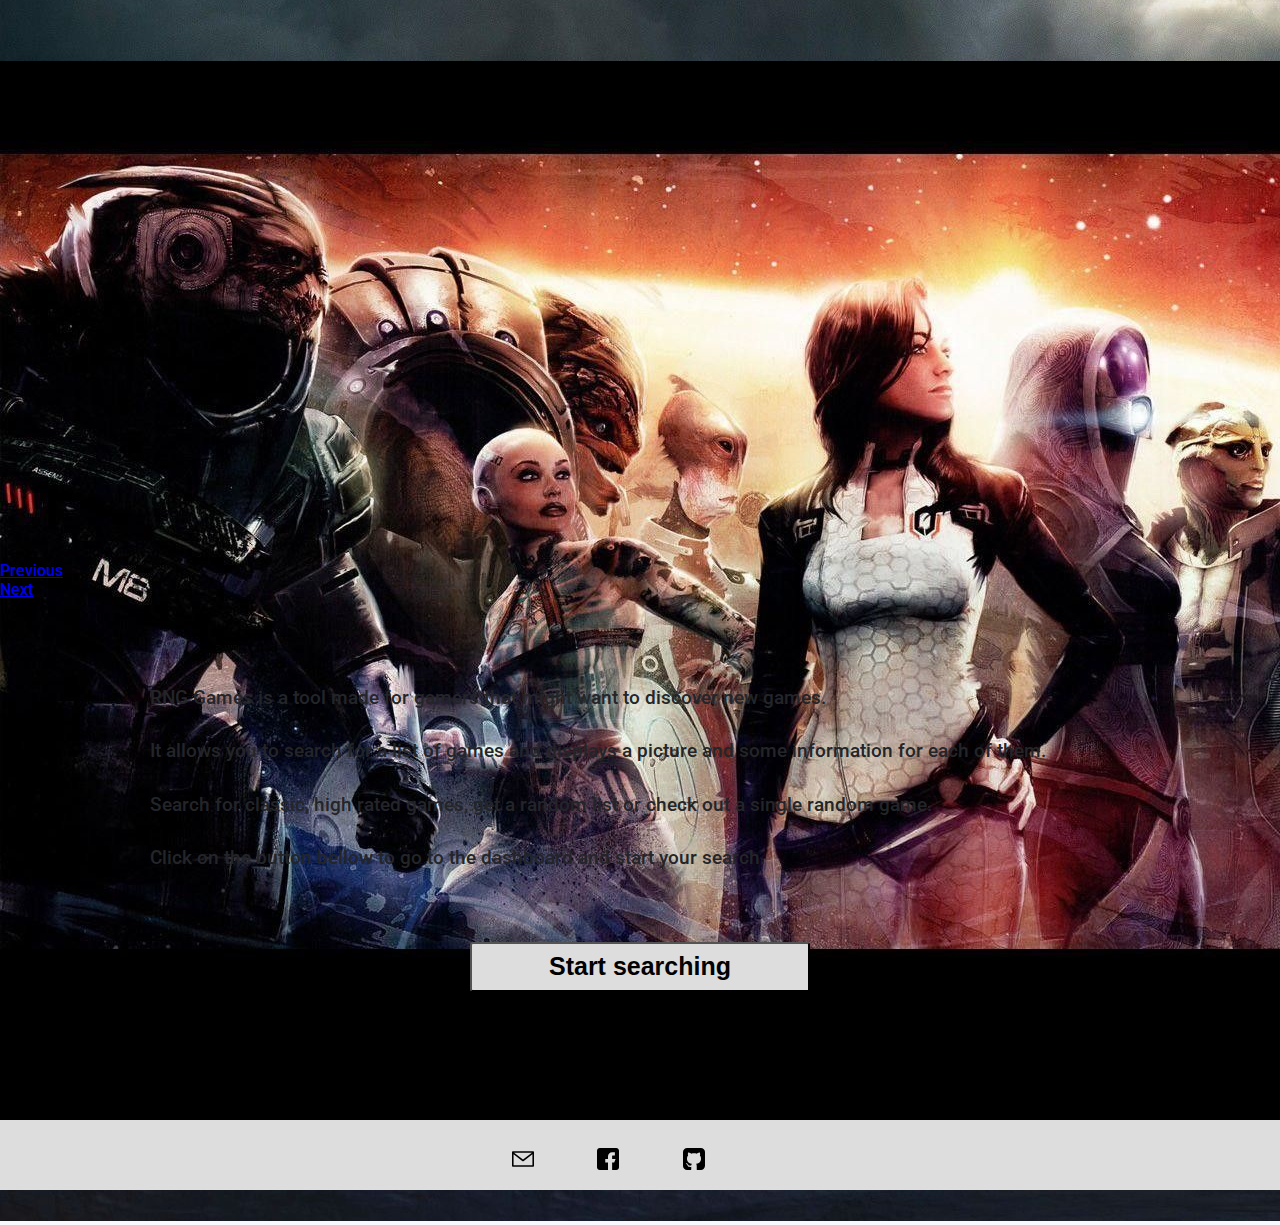
==== commit 0e4c12c2: "Final version with final touches, download 2 more images and make some changes to content." ====
--- a/index.html
+++ b/index.html
@@ -35,10 +35,10 @@
         <div id="carouselExampleFade" class="carousel slide carousel-fade" data-ride="carousel">
           <div class="carousel-inner">
             <div class="carousel-item active">
-              <img src="/images/slide6.jpg" class="d-block w-100" alt="index-background">
+              <img src="/images/slide8.jpg" class="d-block w-100" alt="index-slide">
             </div>
             <div class="carousel-item">
-              <img src="images/slide2.jpg" class="d-block w-100" alt="index-background2">
+              <img src="images/slide2.jpg" class="d-block w-100" alt="index-slide2">
             </div>
             <div class="carousel-item">
               <img src="images/slide3.jpg" class="d-block w-100" alt="gta-slide">
@@ -60,8 +60,8 @@
           <div class = "text-box-index">
             <div class =div-p1>
            <p class = "p2">RNG Games is a tool made for gamers that might want to discover new games. </p>
-           <p> It allows you to search for a list of games and displays varied information. </p>
-           <p> You can search for classic, high rated games, get a random list or watch a random game's trailer. It can be a nice, visual way of finding games you would never find otherwise.</p>
+           <p> It allows you to search for a list of games and displays a picture and some information for each of them. </p>
+           <p> Search for classic, high rated games, get a random list or check out a single random game. </p>
           </div>
           <div class = div-p2>
            <p class = "p3"> Click on the button bellow to go to the dashboard and start your search.</p>
--- a/css/main.css
+++ b/css/main.css
@@ -440,6 +440,12 @@
     width: 100%;
 }
 
+.card-body {
+    background-color: var(--white-color);
+    width: 100vw;
+}
+
+
 .games-list {
     padding-top: 10px;
     display: flex;
@@ -458,8 +464,9 @@
 }
 
 .games-list p {
-    font-size: 17px;
-    color: var(--text-color)
+    font-size: 20px;
+    color: var(--text-color);
+    line-height: 10px;
 }
 
 /*FAQ*/
@@ -809,6 +816,11 @@
 
 }
 
+.card-body {
+    background-color: var(--white-color);
+    width: 100vw;
+}
+
 .games-list {
     padding-top: 10px;
     width: 100vw;
@@ -821,16 +833,18 @@
 }
 
 .games-list h5 {
-    font-size: 36px;
+    font-size: 30px;
     color: var(--text-color);
     width: 90vw;
+    line-height: 50px;
 }
 
 .games-list p {
 
-    font-size: 28px;
-    color: var(--grey-color);
+    font-size: 23px;
+    color: var(--text-color);
     width: 80vw;
+    line-height: 5px;
 }
 
 
@@ -1208,16 +1222,17 @@
 
 .games-list h5 {
     background-color: var(--white-color);
-    font-size: 35px;
+    font-size: 32px;
     color: var(--text-color);
     text-align: left;
     
 }
 
 .games-list p {
-    font-size: 17px;
+    font-size: 23px;
     color: var(--text-color);
     text-align: left;
+    line-height: 15px;
 }
 
 
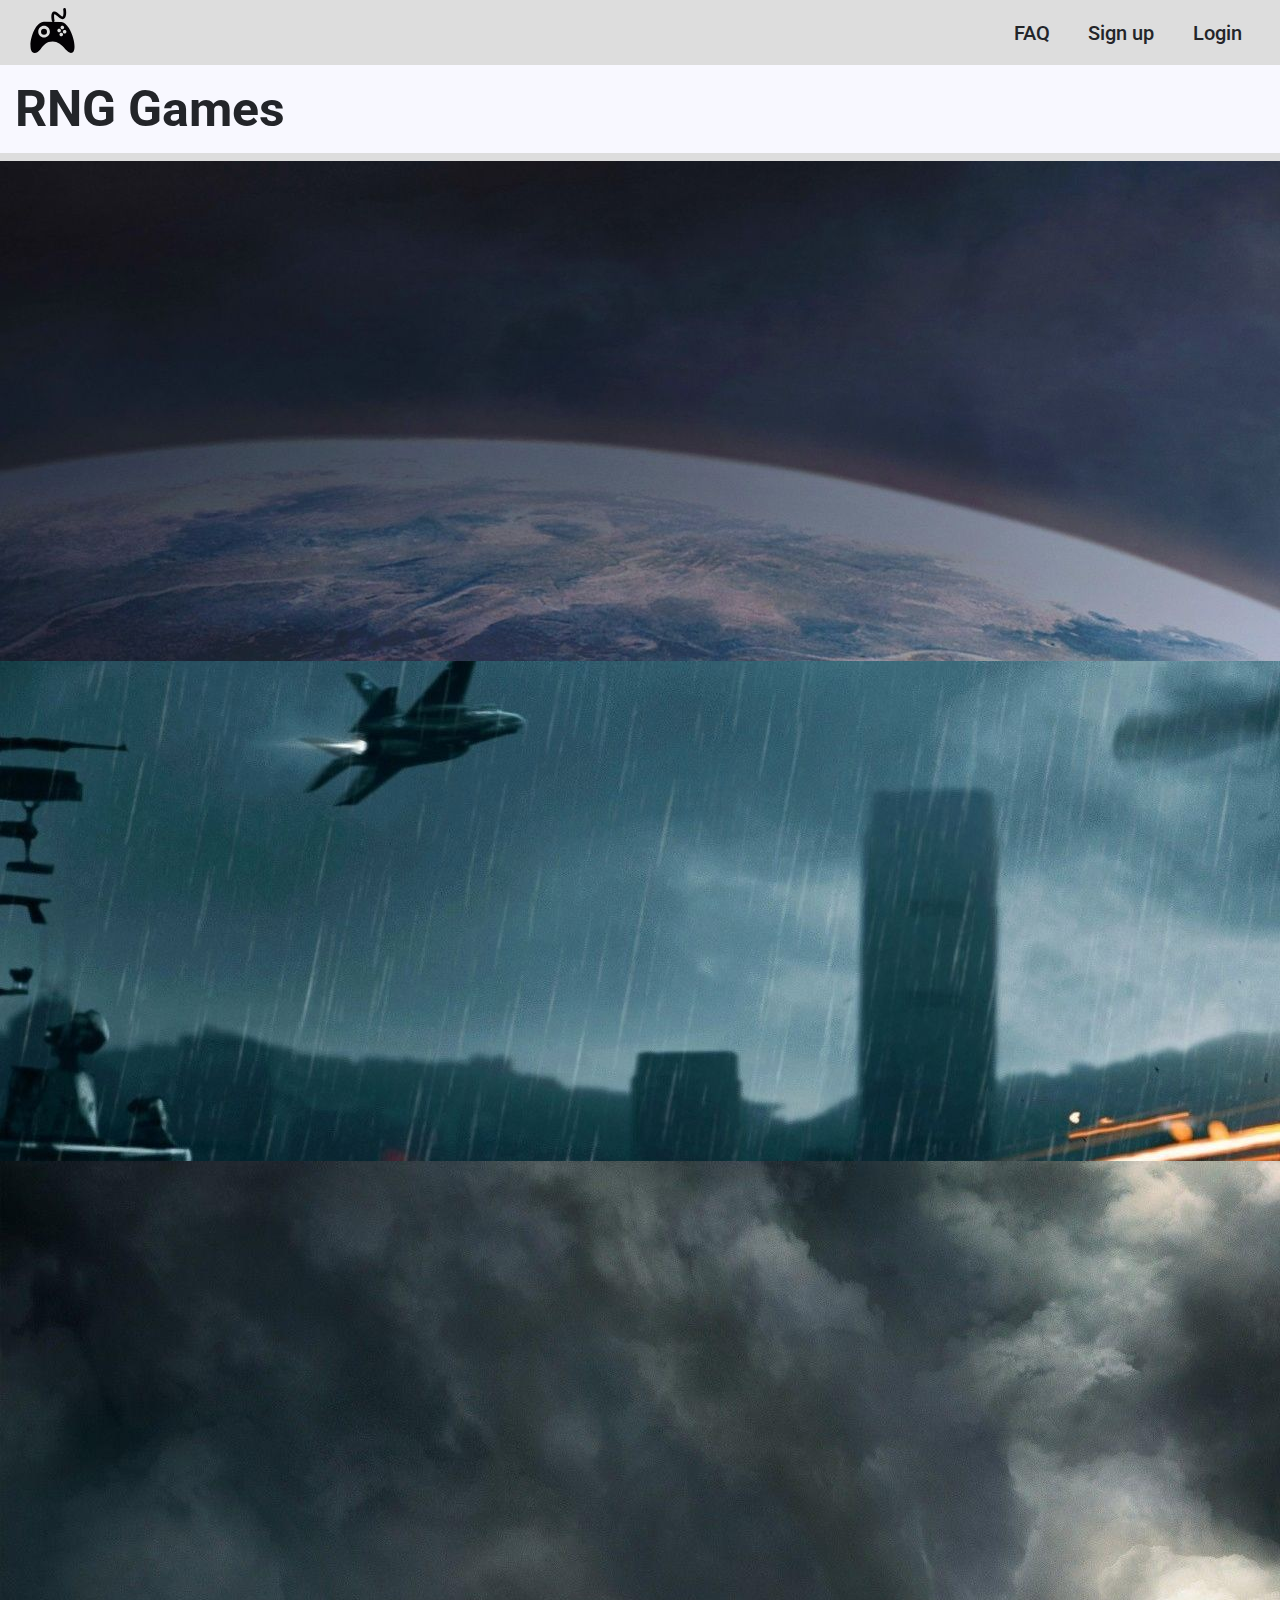
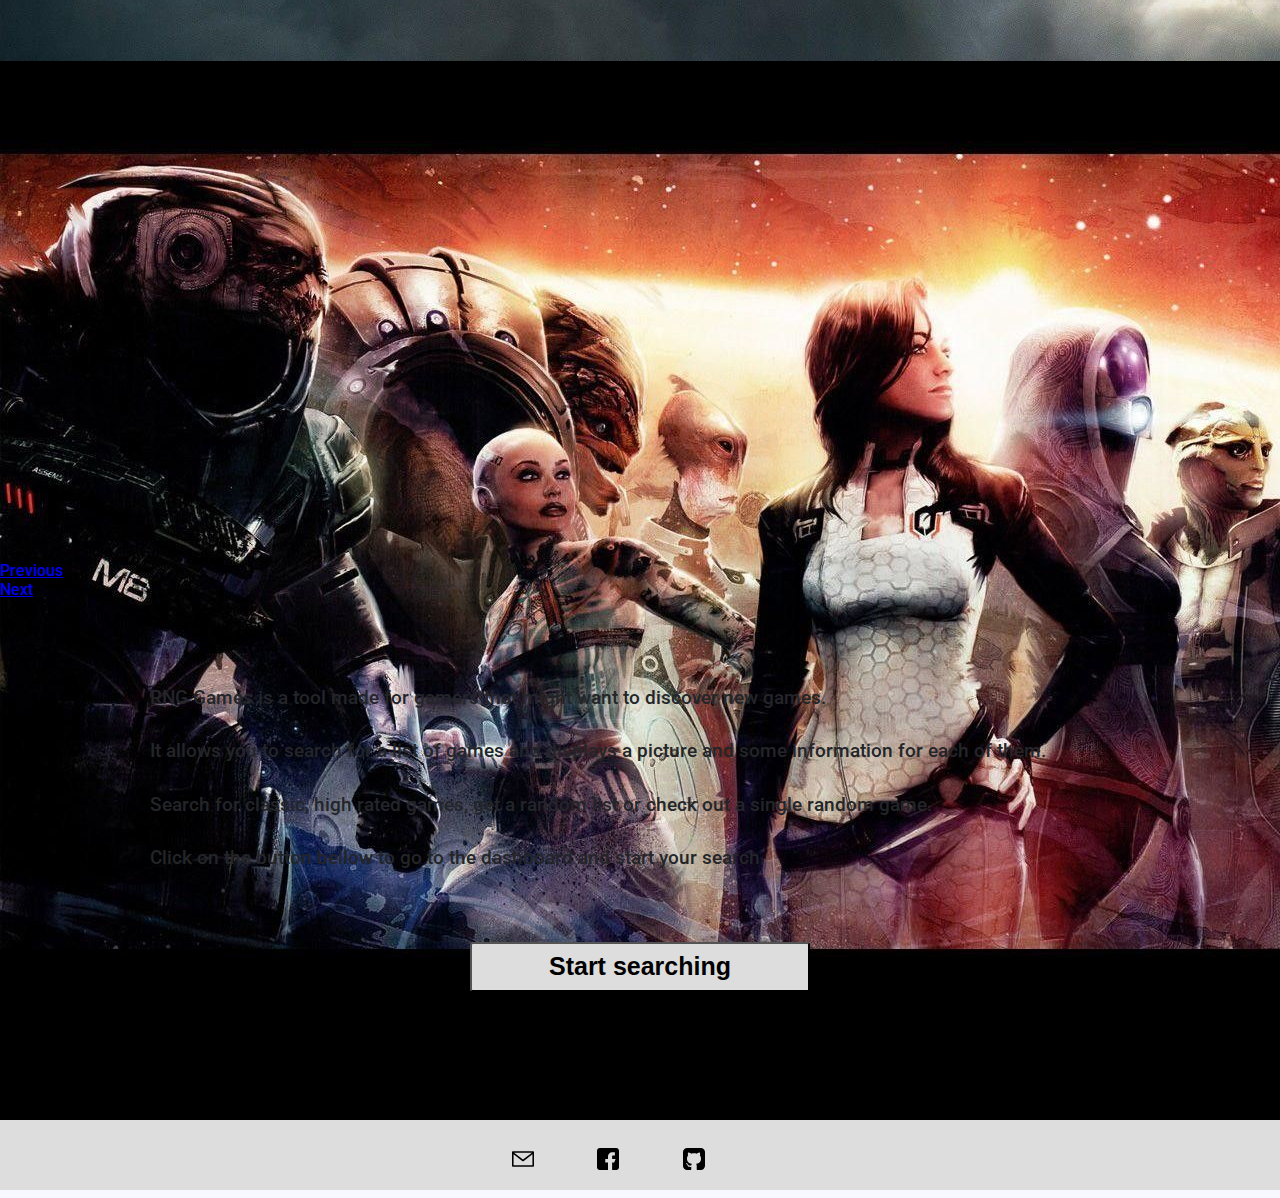
==== commit 05ee3b75: "Try to fix first slide image." ====
--- a/index.html
+++ b/index.html
@@ -35,10 +35,10 @@
         <div id="carouselExampleFade" class="carousel slide carousel-fade" data-ride="carousel">
           <div class="carousel-inner">
             <div class="carousel-item active">
-              <img src="/images/slide8.jpg" class="d-block w-100" alt="index-slide">
+              <img src="images/slide2.jpg" class="d-block w-100" alt="index-slide">
             </div>
             <div class="carousel-item">
-              <img src="images/slide2.jpg" class="d-block w-100" alt="index-slide2">
+              <img src="images/slide8.jpg" class="d-block w-100" alt="index-slide2">
             </div>
             <div class="carousel-item">
               <img src="images/slide3.jpg" class="d-block w-100" alt="gta-slide">
